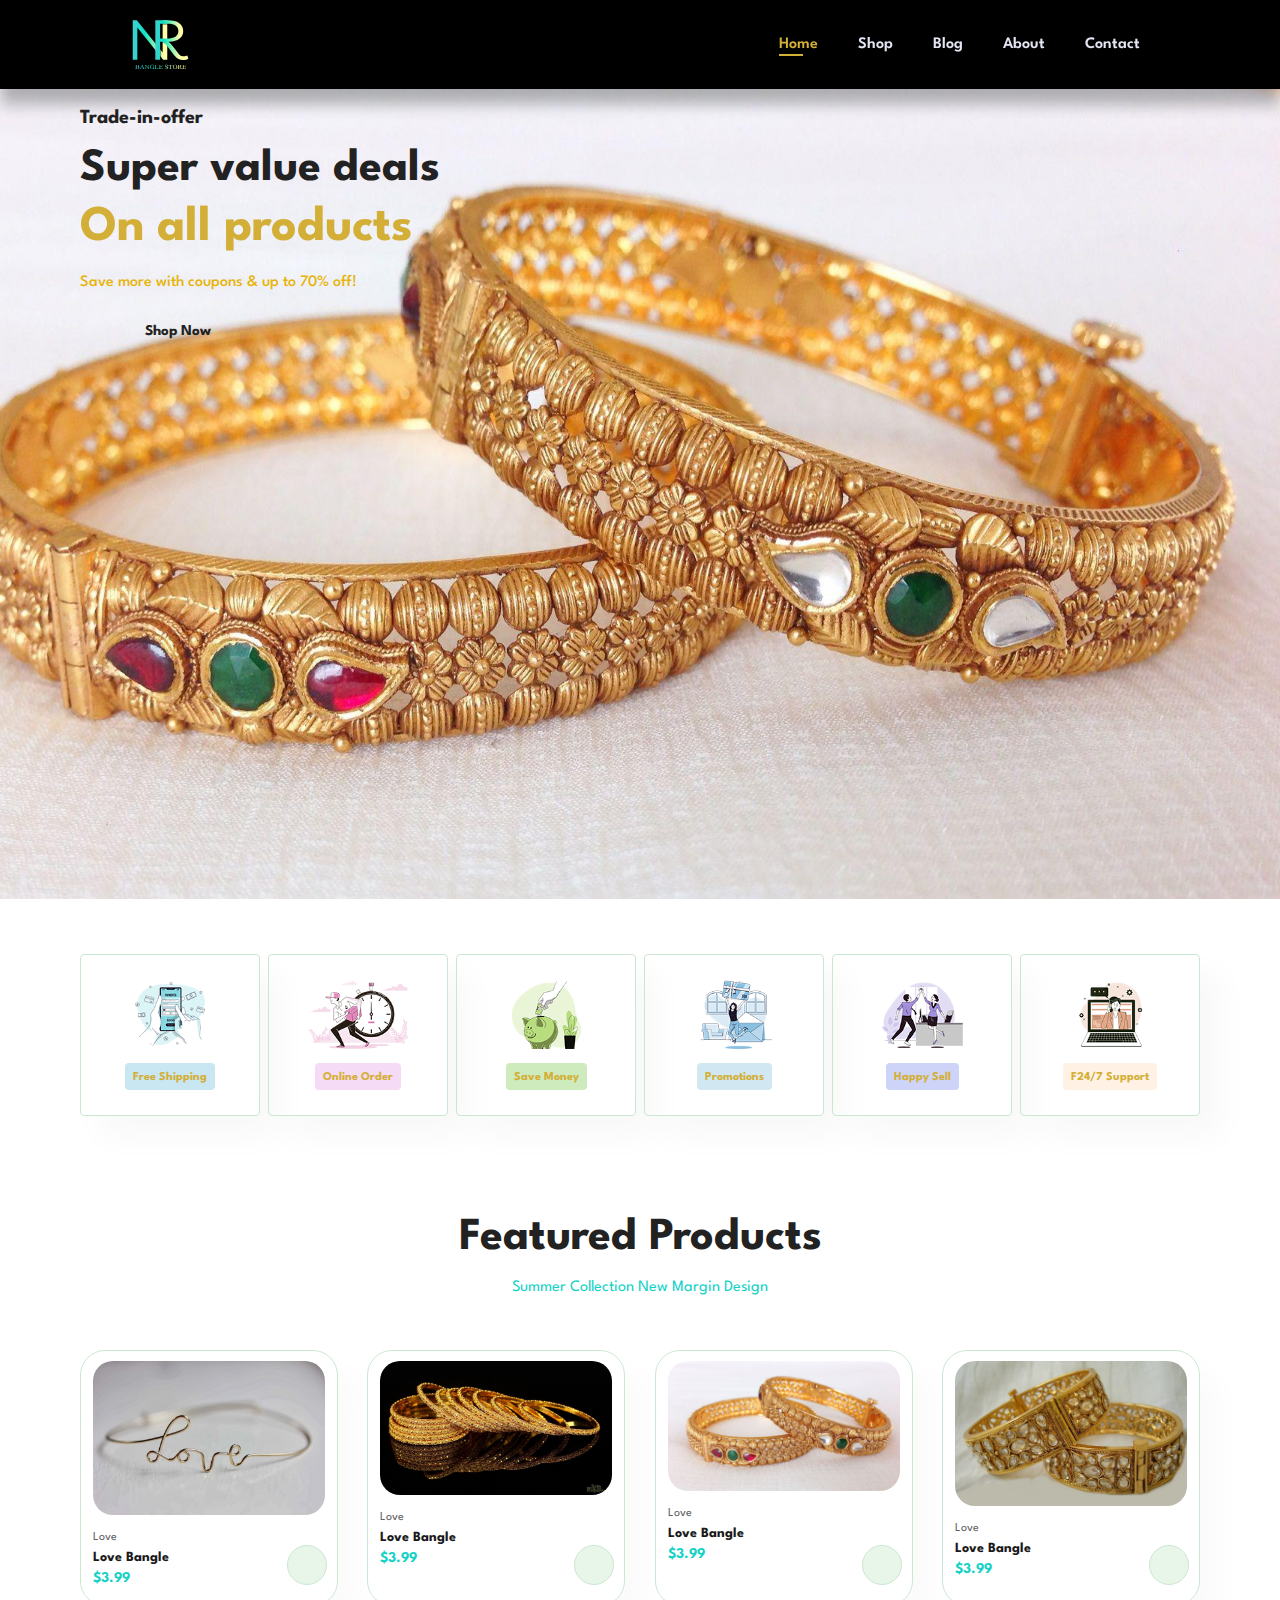
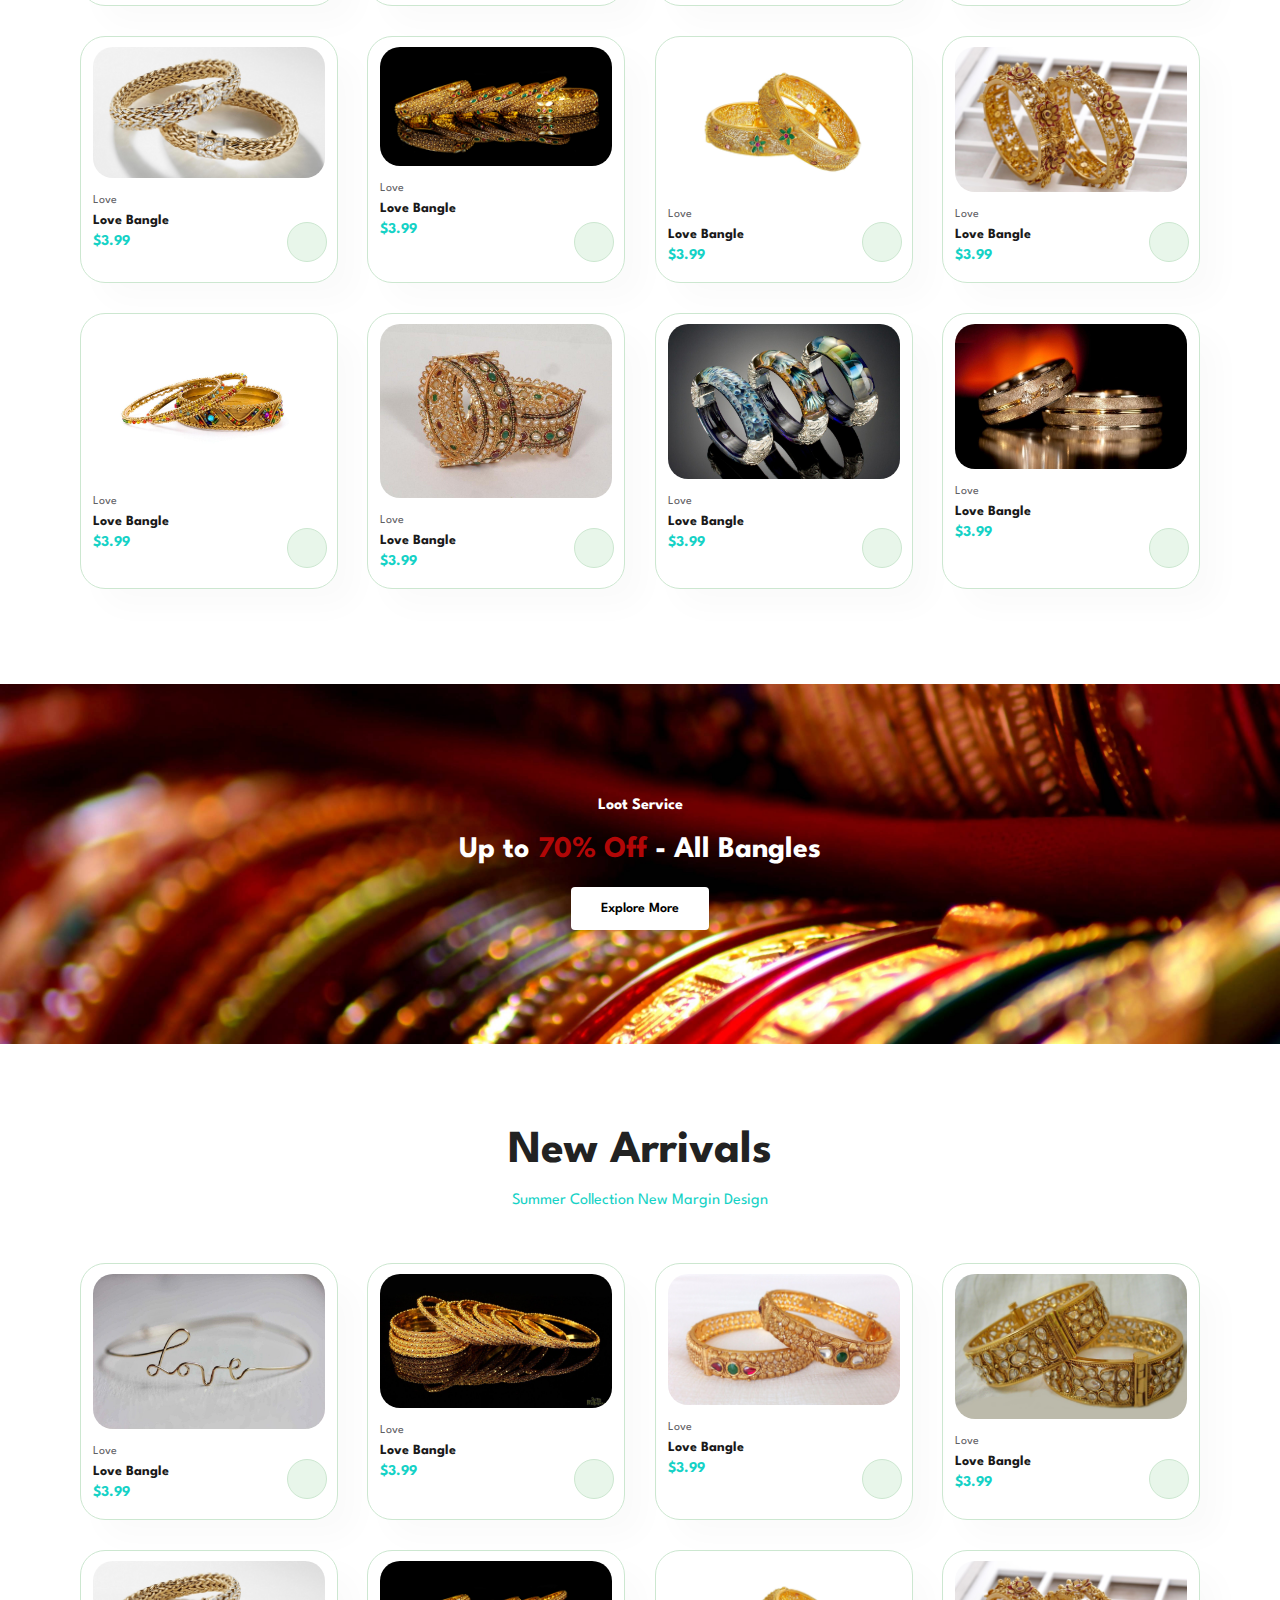
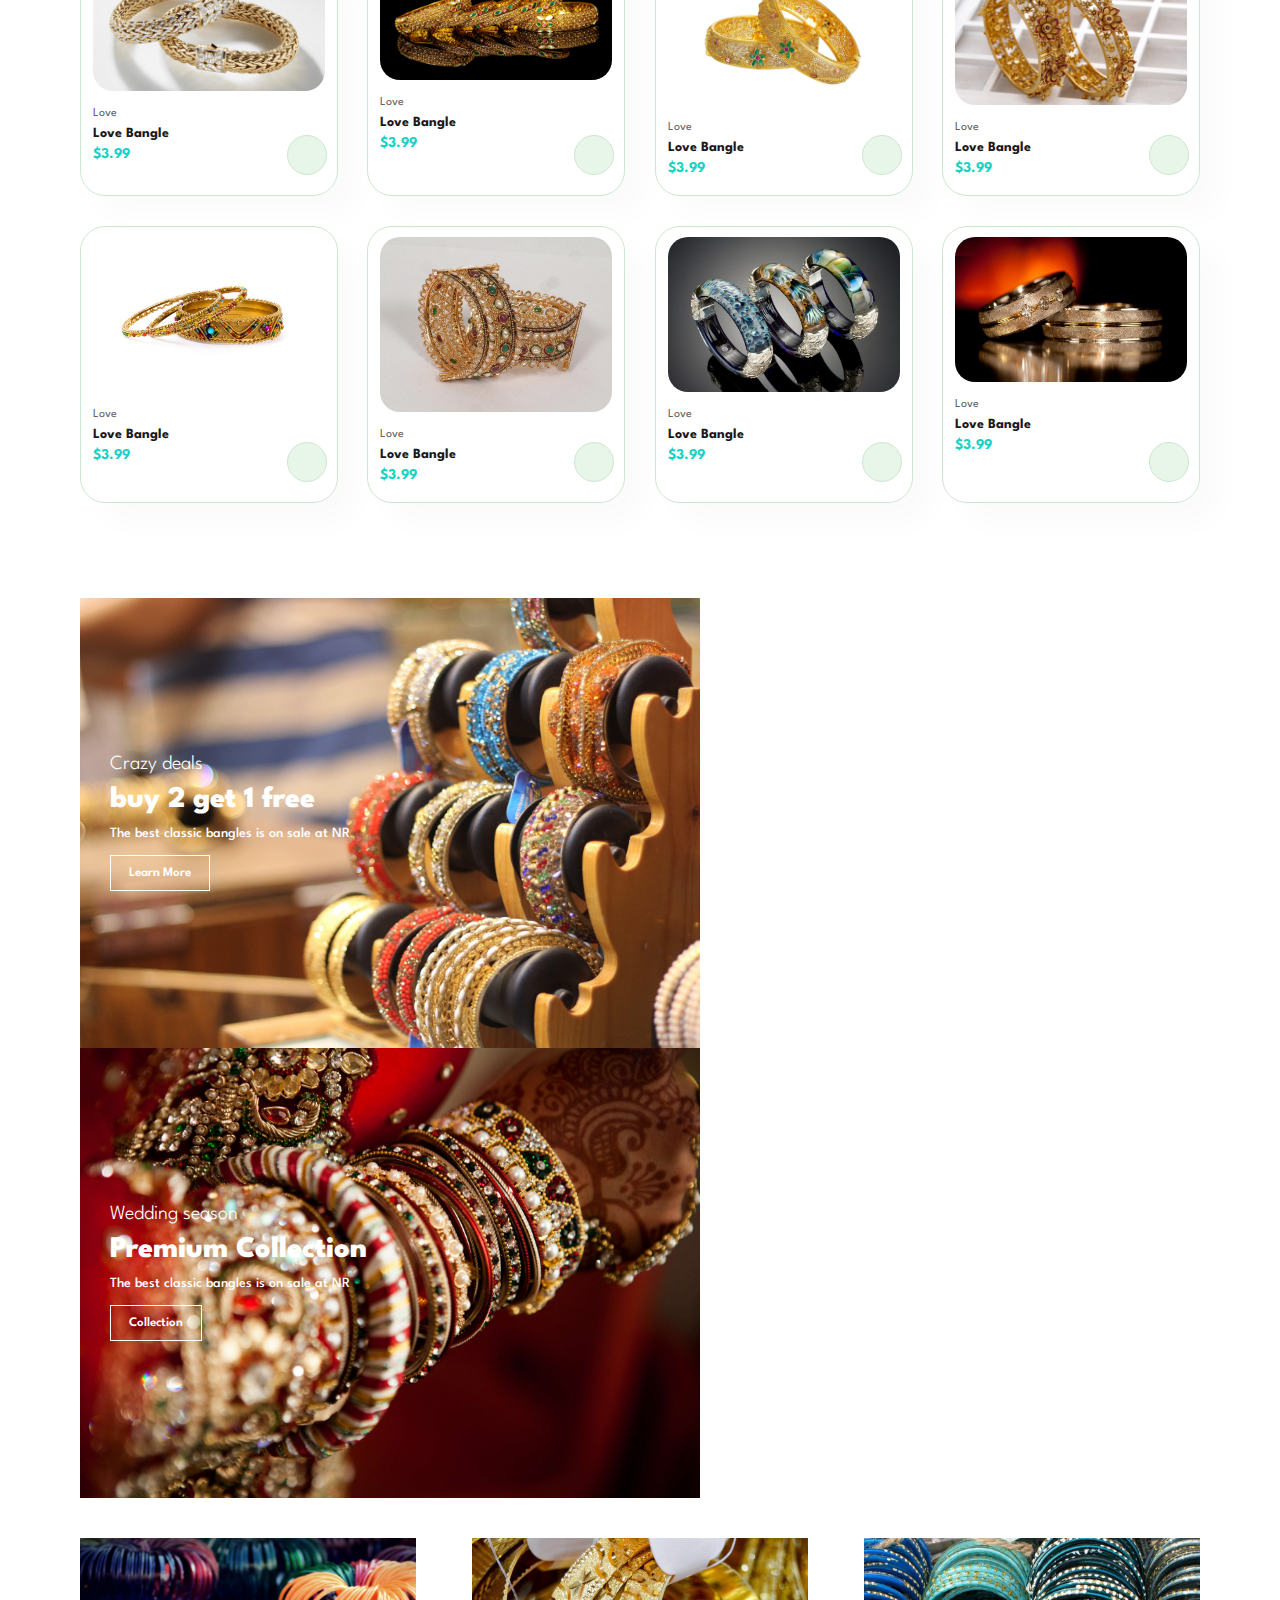
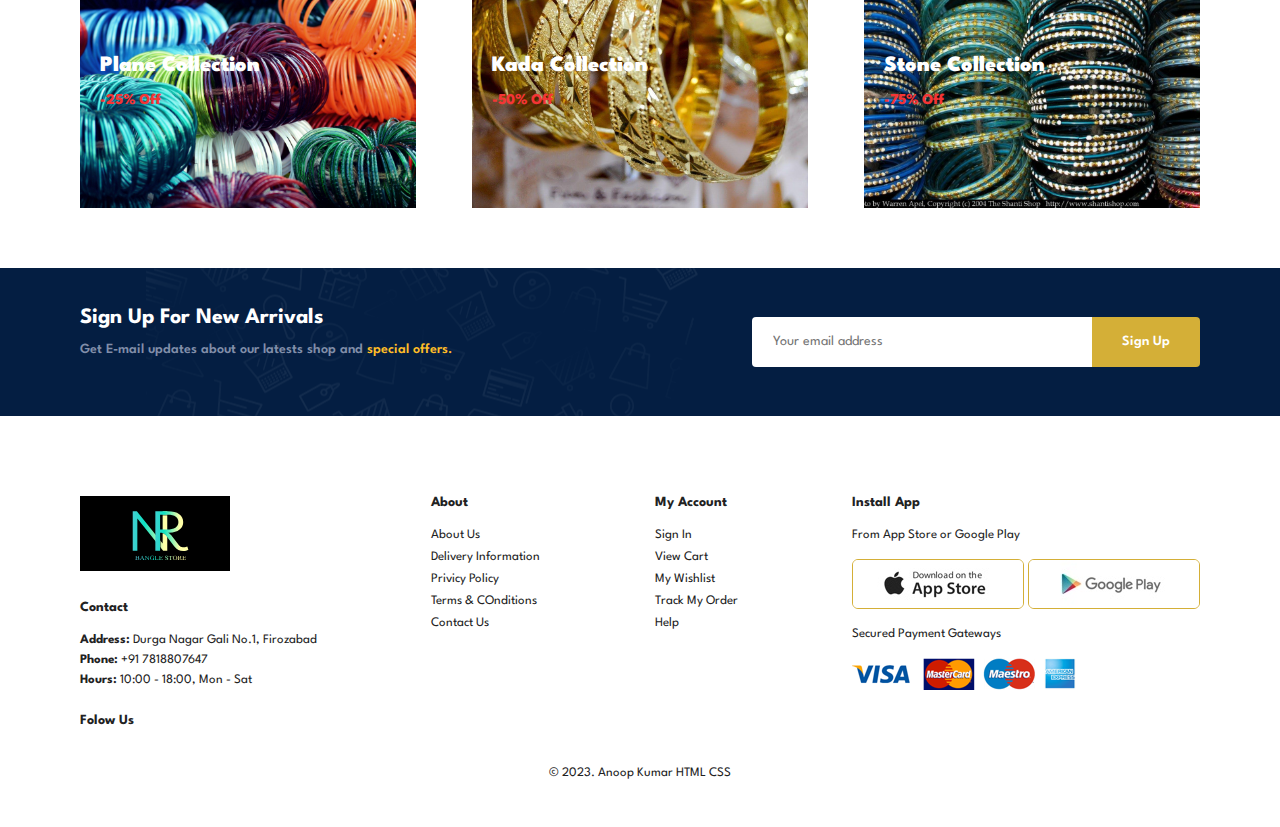
==== index.html @ 05721cc9 "deploy" ====
<!DOCTYPE html>
<html lang="en">

<head>
    <meta charset="UTF-8">
    <meta name="viewport" content="width=device-width, initial-scale=1.0">
    <link rel="stylesheet" href="https://cdnjs.cloudflare.com/ajax/libs/font-awesome/6.5.1/css/all.min.css"
        integrity="sha512-DTOQO9RWCH3ppGqcWaEA1BIZOC6xxalwEsw9c2QQeAIftl+Vegovlnee1c9QX4TctnWMn13TZye+giMm8e2LwA=="
        crossorigin="anonymous" referrerpolicy="no-referrer" />
    <link rel="stylesheet" href="style.css">
    <title>HOME</title>
</head>

<body>
    <!-- navbar -->
    <section id="header">
        <a href="#">
            <img src="logo/logo.svg " class="logo" alt="">
        </a>
        <div>
            <ul id="navbar">
                <li><a class="active" href="index.html">Home</a></li>
                <li><a href="Shop.html">Shop</a></li>
                <li><a href="Blog.html">Blog</a></li>
                <li><a href="About.html">About</a></li>
                <li><a href="Contact.html">Contact</a></li>
                <li id="lg-bag"><a href="Cart.html"><i class="fa-solid fa-bag-shopping"></i></a></li>
                <a href="#" id="close"> <i class="fa-solid fa-xmark"></i></a>
                </ul>
        </div>
        <div id="mobile">
            <a href="Cart.html"><i class="fa-solid fa-bag-shopping"></i></a>
            <i id="bar" class="fas fa-outdent"> </i>
        </div>
    </section>

    <!-- first section -->
    <section id="hero">
        <h4>Trade-in-offer</h4>
        <h2>Super value deals</h2>
        <h1>On all products</h1>
        <p>Save more with coupons & up to 70% off!</p>
        <button>Shop Now</button>
    </section>

    <!-- feature section -->
    <section id="feature" class="section-p1">
        <div class="fe-box">
            <img src="assest/features/f1.png" alt="">
            <h6>Free Shipping</h6>
        </div>
        <div class="fe-box">
            <img src="assest/features/f2.png" alt="">
            <h6>Online Order</h6>
        </div>
        <div class="fe-box">
            <img src="assest/features/f3.png" alt="">
            <h6>Save Money</h6>
        </div>
        <div class="fe-box">
            <img src="assest/features/f4.png" alt="">
            <h6>Promotions</h6>
        </div>
        <div class="fe-box">
            <img src="assest/features/f5.png" alt="">
            <h6>Happy Sell</h6>
        </div>
        <div class="fe-box">
            <img src="assest/features/f6.png" alt="">
            <h6>F24/7 Support</h6>
        </div>
    </section>

    <!-- Product section -->
    <section id="product" class="section-p1">
        <h2>Featured Products</h2>
        <p>Summer Collection New Margin Design</p>
        <div class="cont">
            <div class="pro">
                <img src="assest/1.jpg" alt="">
                <div class="des">
                    <span>Love</span>
                    <h5>Love Bangle</h5>
                    <div class="star">
                        <i class="fas fa-star"></i>
                        <i class="fas fa-star"></i>
                        <i class="fas fa-star"></i>
                        <i class="fas fa-star"></i>
                    </div>
                    <h4>$3.99</h4>
                </div>
                <a href="#" class="cart"><i class="fa-solid fa-cart-shopping"></i></a>
            </div>
            <div class="pro">
                <img src="assest/9.jpg" alt="">
                <div class="des">
                    <span>Love</span>
                    <h5>Love Bangle</h5>
                    <div class="star">
                        <i class="fas fa-star"></i>
                        <i class="fas fa-star"></i>
                        <i class="fas fa-star"></i>
                        <i class="fas fa-star"></i>
                    </div>
                    <h4>$3.99</h4>
                </div>
                <a href="#" class="cart"><i class="fa-solid fa-cart-shopping "></i></a>
            </div>
            <div class="pro">
                <img src="assest/3.jpg" alt="">
                <div class="des">
                    <span>Love</span>
                    <h5>Love Bangle</h5>
                    <div class="star">
                        <i class="fas fa-star"></i>
                        <i class="fas fa-star"></i>
                        <i class="fas fa-star"></i>
                        <i class="fas fa-star"></i>
                    </div>
                    <h4>$3.99</h4>
                </div>
                <a href="#" class="cart"><i class="fa-solid fa-cart-shopping "></i></a>
            </div>
            <div class="pro">
                <img src="assest/4.jpg" alt="">
                <div class="des">
                    <span>Love</span>
                    <h5>Love Bangle</h5>
                    <div class="star">
                        <i class="fas fa-star"></i>
                        <i class="fas fa-star"></i>
                        <i class="fas fa-star"></i>
                        <i class="fas fa-star"></i>
                    </div>
                    <h4>$3.99</h4>
                </div>
                <a href="#" class="cart"><i class="fa-solid fa-cart-shopping "></i></a>
            </div>
            <div class="pro">
                <img src="assest/5.jpg" alt="">
                <div class="des">
                    <span>Love</span>
                    <h5>Love Bangle</h5>
                    <div class="star">
                        <i class="fas fa-star"></i>
                        <i class="fas fa-star"></i>
                        <i class="fas fa-star"></i>
                        <i class="fas fa-star"></i>
                    </div>
                    <h4>$3.99</h4>
                </div>
                <a href="#" class="cart"><i class="fa-solid fa-cart-shopping "></i></a>
            </div>
            <div class="pro">
                <img src="assest/10.jpg" alt="">
                <div class="des">
                    <span>Love</span>
                    <h5>Love Bangle</h5>
                    <div class="star">
                        <i class="fas fa-star"></i>
                        <i class="fas fa-star"></i>
                        <i class="fas fa-star"></i>
                        <i class="fas fa-star"></i>
                    </div>
                    <h4>$3.99</h4>
                </div>
                <a href="#" class="cart"><i class="fa-solid fa-cart-shopping "></i></a>
            </div>
            <div class="pro">
                <img src="assest/7.jpg" alt="">
                <div class="des">
                    <span>Love</span>
                    <h5>Love Bangle</h5>
                    <div class="star">
                        <i class="fas fa-star"></i>
                        <i class="fas fa-star"></i>
                        <i class="fas fa-star"></i>
                        <i class="fas fa-star"></i>
                    </div>
                    <h4>$3.99</h4>
                </div>
                <a href="#" class="cart"><i class="fa-solid fa-cart-shopping "></i></a>
            </div>
            <div class="pro">
                <img src="assest/8.jpg" alt="">
                <div class="des">
                    <span>Love</span>
                    <h5>Love Bangle</h5>
                    <div class="star">
                        <i class="fas fa-star"></i>
                        <i class="fas fa-star"></i>
                        <i class="fas fa-star"></i>
                        <i class="fas fa-star"></i>
                    </div>
                    <h4>$3.99</h4>
                </div>
                <a href="#" class="cart"><i class="fa-solid fa-cart-shopping "></i></a>
            </div>
            <div class="pro">
                <img src="assest/11.jpg" alt="">
                <div class="des">
                    <span>Love</span>
                    <h5>Love Bangle</h5>
                    <div class="star">
                        <i class="fas fa-star"></i>
                        <i class="fas fa-star"></i>
                        <i class="fas fa-star"></i>
                        <i class="fas fa-star"></i>
                    </div>
                    <h4>$3.99</h4>
                </div>
                <a href="#" class="cart"><i class="fa-solid fa-cart-shopping"></i></a>
            </div>
            <div class="pro">
                <img src="assest/12.jpg" alt="">
                <div class="des">
                    <span>Love</span>
                    <h5>Love Bangle</h5>
                    <div class="star">
                        <i class="fas fa-star"></i>
                        <i class="fas fa-star"></i>
                        <i class="fas fa-star"></i>
                        <i class="fas fa-star"></i>
                    </div>
                    <h4>$3.99</h4>
                </div>
                <a href="#" class="cart"><i class="fa-solid fa-cart-shopping"></i></a>
            </div>
            <div class="pro">
                <img src="assest/14.jpg" alt="">
                <div class="des">
                    <span>Love</span>
                    <h5>Love Bangle</h5>
                    <div class="star">
                        <i class="fas fa-star"></i>
                        <i class="fas fa-star"></i>
                        <i class="fas fa-star"></i>
                        <i class="fas fa-star"></i>
                    </div>
                    <h4>$3.99</h4>
                </div>
                <a href="#" class="cart"><i class="fa-solid fa-cart-shopping"></i></a>
            </div>
            <div class="pro">
                <img src="assest/15.jpg" alt="">
                <div class="des">
                    <span>Love</span>
                    <h5>Love Bangle</h5>
                    <div class="star">
                        <i class="fas fa-star"></i>
                        <i class="fas fa-star"></i>
                        <i class="fas fa-star"></i>
                        <i class="fas fa-star"></i>
                    </div>
                    <h4>$3.99</h4>
                </div>
                <a href="#" class="cart"><i class="fa-solid fa-cart-shopping"></i></a>
            </div>

        </div>
    </section>

    <!-- Banner -->
    <section id="banner" class="section-m1">
        <h4>Loot Service</h4>
        <h2>Up to <span>70% Off</span> - All Bangles </h2>
        <button class="normal">Explore More</button>
    </section>

    <!-- New Arrivals -->
    <section id="product" class="section-p1">
        <h2>New Arrivals</h2>
        <p>Summer Collection New Margin Design</p>
        <div class="cont">
            <div class="pro">
                <img src="assest/1.jpg" alt="">
                <div class="des">
                    <span>Love</span>
                    <h5>Love Bangle</h5>
                    <div class="star">
                        <i class="fas fa-star"></i>
                        <i class="fas fa-star"></i>
                        <i class="fas fa-star"></i>
                        <i class="fas fa-star"></i>
                    </div>
                    <h4>$3.99</h4>
                </div>
                <a href="#" class="cart"><i class="fa-solid fa-cart-shopping"></i></a>
            </div>
            <div class="pro">
                <img src="assest/9.jpg" alt="">
                <div class="des">
                    <span>Love</span>
                    <h5>Love Bangle</h5>
                    <div class="star">
                        <i class="fas fa-star"></i>
                        <i class="fas fa-star"></i>
                        <i class="fas fa-star"></i>
                        <i class="fas fa-star"></i>
                    </div>
                    <h4>$3.99</h4>
                </div>
                <a href="#" class="cart"><i class="fa-solid fa-cart-shopping "></i></a>
            </div>
            <div class="pro">
                <img src="assest/3.jpg" alt="">
                <div class="des">
                    <span>Love</span>
                    <h5>Love Bangle</h5>
                    <div class="star">
                        <i class="fas fa-star"></i>
                        <i class="fas fa-star"></i>
                        <i class="fas fa-star"></i>
                        <i class="fas fa-star"></i>
                    </div>
                    <h4>$3.99</h4>
                </div>
                <a href="#" class="cart"><i class="fa-solid fa-cart-shopping "></i></a>
            </div>
            <div class="pro">
                <img src="assest/4.jpg" alt="">
                <div class="des">
                    <span>Love</span>
                    <h5>Love Bangle</h5>
                    <div class="star">
                        <i class="fas fa-star"></i>
                        <i class="fas fa-star"></i>
                        <i class="fas fa-star"></i>
                        <i class="fas fa-star"></i>
                    </div>
                    <h4>$3.99</h4>
                </div>
                <a href="#" class="cart"><i class="fa-solid fa-cart-shopping "></i></a>
            </div>
            <div class="pro">
                <img src="assest/5.jpg" alt="">
                <div class="des">
                    <span>Love</span>
                    <h5>Love Bangle</h5>
                    <div class="star">
                        <i class="fas fa-star"></i>
                        <i class="fas fa-star"></i>
                        <i class="fas fa-star"></i>
                        <i class="fas fa-star"></i>
                    </div>
                    <h4>$3.99</h4>
                </div>
                <a href="#" class="cart"><i class="fa-solid fa-cart-shopping "></i></a>
            </div>
            <div class="pro">
                <img src="assest/10.jpg" alt="">
                <div class="des">
                    <span>Love</span>
                    <h5>Love Bangle</h5>
                    <div class="star">
                        <i class="fas fa-star"></i>
                        <i class="fas fa-star"></i>
                        <i class="fas fa-star"></i>
                        <i class="fas fa-star"></i>
                    </div>
                    <h4>$3.99</h4>
                </div>
                <a href="#" class="cart"><i class="fa-solid fa-cart-shopping "></i></a>
            </div>
            <div class="pro">
                <img src="assest/7.jpg" alt="">
                <div class="des">
                    <span>Love</span>
                    <h5>Love Bangle</h5>
                    <div class="star">
                        <i class="fas fa-star"></i>
                        <i class="fas fa-star"></i>
                        <i class="fas fa-star"></i>
                        <i class="fas fa-star"></i>
                    </div>
                    <h4>$3.99</h4>
                </div>
                <a href="#" class="cart"><i class="fa-solid fa-cart-shopping "></i></a>
            </div>
            <div class="pro">
                <img src="assest/8.jpg" alt="">
                <div class="des">
                    <span>Love</span>
                    <h5>Love Bangle</h5>
                    <div class="star">
                        <i class="fas fa-star"></i>
                        <i class="fas fa-star"></i>
                        <i class="fas fa-star"></i>
                        <i class="fas fa-star"></i>
                    </div>
                    <h4>$3.99</h4>
                </div>
                <a href="#" class="cart"><i class="fa-solid fa-cart-shopping "></i></a>
            </div>
            <div class="pro">
                <img src="assest/11.jpg" alt="">
                <div class="des">
                    <span>Love</span>
                    <h5>Love Bangle</h5>
                    <div class="star">
                        <i class="fas fa-star"></i>
                        <i class="fas fa-star"></i>
                        <i class="fas fa-star"></i>
                        <i class="fas fa-star"></i>
                    </div>
                    <h4>$3.99</h4>
                </div>
                <a href="#" class="cart"><i class="fa-solid fa-cart-shopping"></i></a>
            </div>
            <div class="pro">
                <img src="assest/12.jpg" alt="">
                <div class="des">
                    <span>Love</span>
                    <h5>Love Bangle</h5>
                    <div class="star">
                        <i class="fas fa-star"></i>
                        <i class="fas fa-star"></i>
                        <i class="fas fa-star"></i>
                        <i class="fas fa-star"></i>
                    </div>
                    <h4>$3.99</h4>
                </div>
                <a href="#" class="cart"><i class="fa-solid fa-cart-shopping"></i></a>
            </div>
            <div class="pro">
                <img src="assest/14.jpg" alt="">
                <div class="des">
                    <span>Love</span>
                    <h5>Love Bangle</h5>
                    <div class="star">
                        <i class="fas fa-star"></i>
                        <i class="fas fa-star"></i>
                        <i class="fas fa-star"></i>
                        <i class="fas fa-star"></i>
                    </div>
                    <h4>$3.99</h4>
                </div>
                <a href="#" class="cart"><i class="fa-solid fa-cart-shopping"></i></a>
            </div>
            <div class="pro">
                <img src="assest/15.jpg" alt="">
                <div class="des">
                    <span>Love</span>
                    <h5>Love Bangle</h5>
                    <div class="star">
                        <i class="fas fa-star"></i>
                        <i class="fas fa-star"></i>
                        <i class="fas fa-star"></i>
                        <i class="fas fa-star"></i>
                    </div>
                    <h4>$3.99</h4>
                </div>
                <a href="#" class="cart"><i class="fa-solid fa-cart-shopping"></i></a>
            </div>

        </div>
    </section>

    <!-- sale -->
    <section id="sm-banner" class="section-p1">

        <div class="banner-box">
            <h4>Crazy deals</h4>
            <h2>buy 2 get 1 free</h2>
            <span>The best classic bangles is on sale at NR</span>
            <button class="white">Learn More</button>
        </div>
        <div class="banner-box banner-box2">
            <h4>Wedding season</h4>
            <h2>Premium Collection</h2>
            <span>The best classic bangles is on sale at NR</span>
            <button class="white">Collection</button>
        </div>
    </section>

    <!-- Collection -->
    <section id="banner3">
        <div class="banner-box ">
            <h2>Plane Collection</h2>
            <h3>-25% Off</h3>
        </div>
        <div class="banner-box banner-box3">
            <h2>Kada Collection</h2>
            <h3>-50% Off</h3>
        </div>
        <div class="banner-box banner-box2">
            <h2>Stone Collection</h2>
            <h3>-75% Off</h3>
        </div>

    </section>

    <!-- Sign up  -->
    <section id="news" class="section-p1 section-m1">
        <div class="newstext">
            <h4>Sign Up For New Arrivals</h4>
            <p>Get E-mail updates about our latests shop and <span>special offers.</span></p>
        </div>
        <div class="form">
            <input type="text" placeholder="Your email address">
            <button class="normal">Sign Up</button>
        </div>
    </section>

    <!-- footer -->
    <footer class="section-p1">
        <div class="col">
            <img src="logo/logo.svg" alt="" class="logo">
            <h4>Contact</h4>
            <p><strong>Address: </strong>Durga Nagar Gali No.1, Firozabad</p>
            <p><strong>Phone: </strong> +91 7818807647</p>
            <p><Strong>Hours:</Strong> 10:00 - 18:00, Mon - Sat</p>
            <div class="follow">
                <h4>Folow Us</h4>
                <div class="icon">
                    <i class="fab fa-facebook-f"></i>
                    <i class="fab fa-x"></i>
                    <i class="fab fa-instagram"></i>
                    <i class="fab fa-pinterest-p"></i>
                </div>
                <div class=""></div>
            </div>

        </div>
        <div class="col">
            <h4>About</h4>
            <a href="#">About Us</a>
            <a href="#">Delivery Information</a>
            <a href="#">Privicy Policy</a>
            <a href="#">Terms & COnditions</a>
            <a href="#">Contact Us</a>
        </div>
        <div class="col">
            <h4>My Account</h4>
            <a href="#">Sign In</a>
            <a href="#">View Cart</a>
            <a href="#">My Wishlist</a>
            <a href="#">Track My Order</a>
            <a href="#">Help</a>
        </div>
        <div class="col install">
            <h4>Install App</h4>
            <p>From App Store or Google Play</p>
            <div class="row">
                <img src="assest/app.jpg" alt="">
                <img src="assest/play.jpg" alt="">
            </div>
            <p>Secured Payment Gateways</p>
            <img src="assest/pay.png" alt="">
        </div>

        <div class="copyright">
            <p>© 2023. Anoop Kumar HTML CSS </p>
        </div>
    </footer>
    <script src="script.js"></script>
</body>

</html>
---- style.css ----
@import url("https://fonts.googleapis.com/css2?family=Spartan:wght@100;200;300;400;500;600;700;800;900&display=swap");

*{
    margin: 0;
    padding: 0;
    box-sizing: border-box;
    font-family: 'Spartan','montserrat','sans-serif';
}
h1{
    font-size: 50px;
    line-height: 64px;
    color: #222;
}
h2{
    font-size: 46px;
    line-height: 54px;
    color: #222;
}
h4{
    font-size: 20px;
    color: #222;
} 
h6{
    font-size: 12px;
    font-weight: 700;
}
p{
    font-size: 16px;
    color: #15d2c6;
    margin: 15px 0 20px 0;
}
.logo{
    width: 150px;
    height: 75px;
}
.section-p1{
    padding: 40px 80px;
}
.section-m1{
    margin: 40px 0;
}
button.normal{
    font-size: 14px;
    font-weight: 600;
    padding: 15px 30px;
    color: #000;
    background-color: #fff;
    border-radius: 4px;
    cursor: pointer;
    border: none;
    outline: none;
    transition: 0.2s;
}
button.white{
    font-size: 13px;
    font-weight: 600;
    padding: 11px 18px;
    color: #fff;
    background-color: transparent;
    cursor: pointer;
    border: 1px solid #fff;
    outline: none;
    transition: 0.2s;
}
body{
    width: 100%;
}

#header{
    display: flex;
    align-items: center;
    justify-content: space-between;
    padding: 5px 80px;
    /* background: #000000; */
    background: #000000;
    box-shadow: 0 15px 15px rgba(0, 0, 0, 0.3);
    z-index: 999;
    position: sticky;
    top: 0;
    left: 0;

}
#navbar{
    display: flex;
    align-items: center;
    justify-content: center;

}
#navbar li{
    list-style: none;
    padding: 0 20px;
    position: relative;
}
#navbar li a{
    text-decoration: none;
    font-size: 16px;
    font-weight: 600;
    color: #E3E6F3;
    transition: 0.3 ease;
}

#navbar li a:hover,
#navbar li a.active {
    color: #d4af37;
}
#navbar li a.active::after,
#navbar li a:hover::after{
    content: "";
    width: 30%;
    height: 2px;
    background: #d4af37;
    position: absolute;
    bottom: -4px;
    left: 20px
}
#mobile{
    display: none;
    align-items: center;
}
#close{
    display: none;
}
#hero{
    background-image: url("assest/3.jpg");
    height: 90vh;
    width: 100%;
    background-size: cover;
    background-position: top 25% right 0;
    padding: 20px 80px;
    display: flex;
    flex-direction: column;
    align-items: flex-start;
    justify-content: flex-start;
}
#hero h4{
    padding-bottom: 15px;
}
#hero h1{
    color: #d4af37;
}
#hero p{
    font-weight: 500;
    color: #e7b40b;
}
#hero button{
    background-color: transparent;
    color: #222;
    font-weight: 700;
    border: 0;
    padding: 14px 80px 14px 65px;
    font-size: 15px;
}
#feature{
    display: flex;
    align-items: center;
    justify-content: space-between;
    flex-wrap: wrap;
}
#feature .fe-box{
    width: 180px;
    text-align: center;
    padding: 25px 15px;
    box-shadow: 20px 20px 34px rgba(0, 0, 0, 0.03);
    border: 1px solid #cce7d0;
    border-radius: 4px;
    margin: 15px 0;
}
#feature .fe-box:hover{
    box-shadow: 10px 10px 54px rgba(70, 62, 221, 0.1);
}
#feature .fe-box h6{
    display: inline-block;
    padding: 9px 8px 6px 8px;
    line-height: 1;
    border-radius: 4px;
    color: #d4af37;
    background-color: #c9e6f3;
}
#feature .fe-box img{
    width: 100px;
    margin-bottom: 10px;
}#feature .fe-box:nth-child(2) h6{
    background-color: #f6dbf6;
    
}
#feature .fe-box:nth-child(3) h6{
    background-color: #cdebbc;
    
}
#feature .fe-box:nth-child(4) h6{
    background-color: #d1e8f2;
    
}
#feature .fe-box:nth-child(5) h6{
    background-color: #cdd4f8;
}
#feature .fe-box:nth-child(6) h6{
    background-color: #fff2e5;
}
#product{
    text-align: center;
}
#product .cont{
    display: flex;
    justify-content: space-between;
    padding-top: 20px;
    flex-wrap: wrap;
}
#product .pro{
    width: 23%;
    min-width: 250px;
    padding: 10px 12px;
    border: 1px solid #cce7d0;
    border-radius: 25px;
    cursor: pointer;
    box-shadow: 20px 20px 30px rgba(0, 0, 0, 0.02);
    margin: 15px 0;
    transition: 0.2s ease;
    position: relative;
}
#product .pro:hover{
    box-shadow: 20px 20px 30px rgba(0, 0, 0, 0.06);   
}
#product .pro img{
    width: 100%;
    border-radius: 20px;
}
#product .pro .des{
    text-align: start;
    padding: 10px 0;
}
#product .pro .des span{
    color: #606063;
    font-size: 12px;
}
#product .pro .des h5{
    padding-top: 7px;
    color: #1a1a1a;
    font-size: 14px;
}
#product .pro .des i{
    font-size: 12px;
    color: rgba(243, 181, 25);
}
#product .pro .des h4{
    padding-top: 7px;
    font-size: 15px;
    font-weight: 700;
    color: #15d2c6;
}
#product .pro .cart{
    width: 40px;
    height: 40px;
    line-height: 40px;
    border-radius: 50px;
    background-color: #e8f6ea;
    font-weight: 500;
    color: #15d2c6;
    border: 1px solid #cce7d0;
    position: absolute;
    bottom: 20px;
    right: 10px;
}
#banner{
    display: flex;
    flex-direction: column;
    justify-content: center;
    align-items: center;
    text-align: center;
    background-image: url(assest/banner.jpg);
    width: 100%;
    height: 40vh;
    background-size: cover;
    background-position: center;
}
#banner h4{
    color: #fff;
    font-size: 16px;
}
#banner h2{
    color: #fff;
    font-size: 30px;
    padding: 10px  0;
}
#banner h2 span{
    color: #b10707;;
}
#banner button:hover{
    background: #d4af37;
    color:#fff;
}
#sm-banner{
    display: flex;
    justify-content: space-between;
    flex-wrap: wrap;
}

#sm-banner .banner-box{
    display: flex;
    flex-direction: column;
    justify-content: center;
    align-items: flex-start;
    background-image: url(assest/2.jpg);
    min-width: 620px;
    height: 50vh;
    background-size: cover;
    background-position: center;
    padding: 30px;
}
#sm-banner .banner-box2{
    background-image: url(assest/b2.jpg);
}
#sm-banner  h4{
    color: #fff;
    font-size: 20px;
    font-weight: 300;
}
#sm-banner h2{
    color: #fff;
    font-size: 30px;
    font-weight: 800;
}
#sm-banner  span{
    color: #fff;
    font-size: 14px;
    font-weight: 500;
    padding-bottom: 15px;
}
#sm-banner .banner-box:hover button{
    background-color: #d4af37;
    border: 1px solid #d4af37;
}
#banner3{
    display: flex;
    justify-content: space-between;
    flex-wrap: wrap;
    padding: 0 80px;
}
#banner3 .banner-box{
    display: flex;
    flex-direction: column;
    justify-content: center;
    align-items: flex-start;
    background-image: url(assest/simple.jpg);
    min-width: 30%;
    height: 30vh;
    background-size: cover;
    background-position: center;
    padding: 20px;
    margin-bottom: 20px;
}
#banner3 .banner-box2{
    background-image: url(assest/jarkin.jpg);
}
#banner3 .banner-box3{
    background-image: url(assest/kada.jpg);
}
#banner3 h2{
    color: #fff;
    font-weight: 900;
    font-size: 22px;
}
#banner3 h3{
    color: #f43535;
    font-weight: 800;
    font-size: 15px;
}
#news{
    display: flex;
    justify-content: space-between;
    flex-wrap: wrap;
    align-items: center;
    background-image: url(assest/b14.png);
    background-repeat: no-repeat;
    background-position: 20% 30%;
    background-color: #041e42;
}
#news h4{
    font-size: 22px;
    font-weight: 700;
    color: #fff;
}
#news .form{
    display: flex;
    width: 40%;

}
#news p{
    font-size: 14px;
    font-weight: 600;
    color: #818ea9;
}
#news p span{
    color: #ffbd27;
}
#news input{
    height: 3.125rem;
    padding: 0 1.25rem;
    font-size: 14px;
    width: 100%;
    border: 1px solid transparent;
    border-radius: 4px;
    outline: none;
    border-top-right-radius: 0;
    border-bottom-right-radius: 0;

}
#news button{
    background-color: #d4af37;
    color: #fff;
    white-space: nowrap;
    border-top-left-radius: 0;
    border-bottom-left-radius: 0;
}
footer{
    display: flex;
    flex-wrap: wrap;
    justify-content: space-between;
}
footer .col{
    display: flex;
    flex-direction: column;
    align-items: flex-start;
    margin-bottom: 20px;
    
}
footer .logo{
    margin-bottom: 30px;
}
footer h4{
    font-size: 14px;
    padding-bottom: 20px;
}
footer p{
    font-size: 13px;
    color: #222;
    margin: 0 0 8px 0;
}
footer a{
    font-size:  13px;
    text-decoration: none;
    color: #222;
    margin-bottom: 10px;
}
footer .follow{
    margin-top: 20px;
}
footer .icon{
    color: #465b52;
    padding-right: 6px;
    cursor: pointer;
}
footer .install .row img{
    border: 1px solid #d4af37;
    border-radius: 6px;
}
footer .install img{
    margin: 10px 0 15px 0;
}
footer .follow i:hover,
footer a:hover{
    color: #d4af37;
}
footer .copyright{
    width: 100%;
    text-align: center;
}

#page-header{
    background-image: url(assest/page/page-banner.jpg);
    width: 100%;
    height: 40vh;
    background-size: cover;
    display: flex;
    justify-content: center;
    text-align: center;
    flex-direction: column;
    background-position: center;
    padding: 14px;
}
#page-header h2,
#page-header p{
    color: #fff;
}
#pageination{
    text-align: center;
}

#pageination a{
    text-decoration: none;
    background-color: #d4af37;
    padding: 15px 20px;
    border-radius: 4px;
    color: #fff;
    font-weight: 600;
}
#pageination a i{
    font-size: 16px;
    font-weight: 600;
}
#prodetails{
    display: flex;
    margin-right: 20px;

}
#prodetails .single-pro-image{
    width: 40%;
    margin-right: 50px;
}

.small-img-group{
    display: flex;
    justify-content: space-between;
}
.small-img-col{
    flex-basis: 24%;
    cursor: pointer;
}

#prodetails .single-pro-detail{
    width: 50%;
    padding-top: 30px;

}
#prodetails .single-pro-detail h4{
    padding: 40px 0 20px 0;
}
#prodetails .single-pro-detail h2{
    font-size: 26px;
}
#prodetails .single-pro-detail select{
    display: flex;
    padding: 5px 10px;
    margin-bottom: 10px;
}
#prodetails .single-pro-detail input{
    width: 50px;
    height: 47px;
    padding-left: 10px;
    font-size: 16px;
    margin-right: 10px;
}
#prodetails .single-pro-detail button{
    background-color: #d4af37;
    color: #fff;
}
#prodetails .single-pro-detail input:focus{
    outline: none;
}
#prodetails .single-pro-detail span{
    line-height: 25px;
    color: #222;
}

@media(max-width:799px){
    .section-p1{
        padding: 40px  40px;
    }
    #navbar{
        display: flex;
        flex-direction: column;
        align-items: flex-start;
        justify-content: flex-start;
        position: fixed;
        top:0;
        right: -300px;
        height: 100vh;
        width: 300px;
        background-color: #000000;
        box-shadow: 0 40px 60px rgba(0, 0, 0, 0.1);
        padding: 80px 0 0 10px;
        transition: 0.3s;
    }
    #navbar.active{
        right:0px;
    }
    #navbar li{
        margin-bottom: 25px;
    }
    #mobile{
        display: flex;
        align-items: center;
    }
    #mobile i{
        color: #fff;
        font-size: 24px;
        padding-left: 20px;
    }
    #close{
        display: initial;
        position: absolute;
        top: 30px;
        left: 30px;
        color: #fff;
        font-size: 24px;
    }
    #lg-bag{
        display: none;
    }
    #hero {
        height:  60vh;
        padding:10px 80px;
        background-position: top 30% right 30%;
    }
    #hero h1,
    #hero p{
        color: #000000;
    }
    #feature{
        justify-content: center;
    }
    #feature .fe-box{
        margin: 15px 15px;
        
    }
    #product .cont{
        justify-content: center;
    }
    #product .pro{
        margin: 15px;
    }
    #banner{
        height: 20vh;
    }
    #sm-banner .banner-box{
        min-width: 100%;
        height:  30vh;
        padding: 20px;
        margin-bottom: 20px;
    }

    #banner3 {
        padding: 0 20px;
    }
    #banner3 .banner-box { 
        min-width: 28%;
    }
    #news .form {
        width: 70%;
    }
}
@media(max-width: 477px){
    .section-p1{
        padding: 20px;
    }
    #header{
        padding: 0 20px;
    }
    h2{
        font-size: 32px;
    }
    h1{
        font-size: 38px;
    }
    #hero{
        height: 70vh;
        padding: 20px;
        background-position: 40%;
    }#feature{
        justify-content: space-between;
    }
    #feature .fe-box {
        width: 155px;
        margin:0 0 15px 0;
    }
    #product .pro{
        width: 100%;
    }
    #banner{
        height: 40vh;
    }
    #sm-banner .banner-box {
        height: 40vh;
    }
    #banner3{
        padding: 0 20px;
    }
    #banner3 .banner-box{
        width: 100%;
    }
    #newstext{
        padding: 40px 20px;
    }
    #news .form{
        width: 100%;
    }
    footer .copyright {
        text-align: start;
    }

}
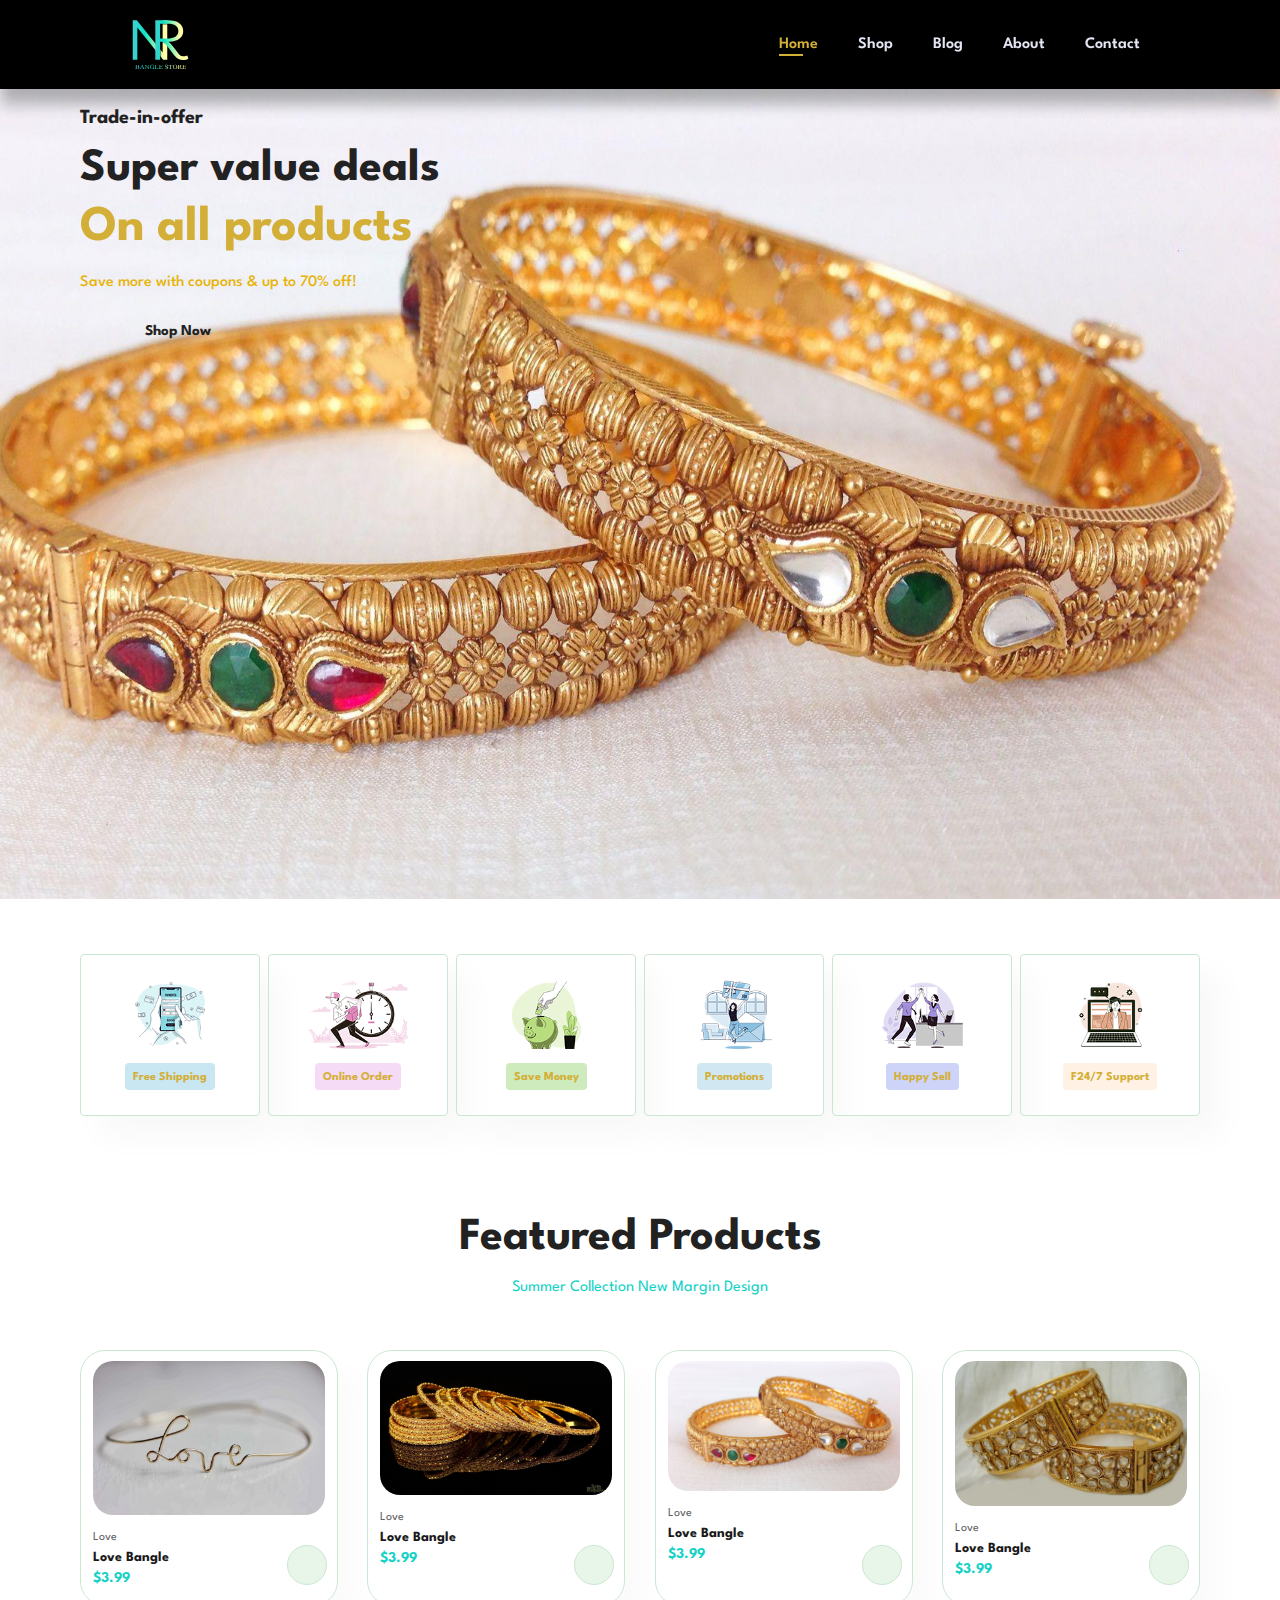
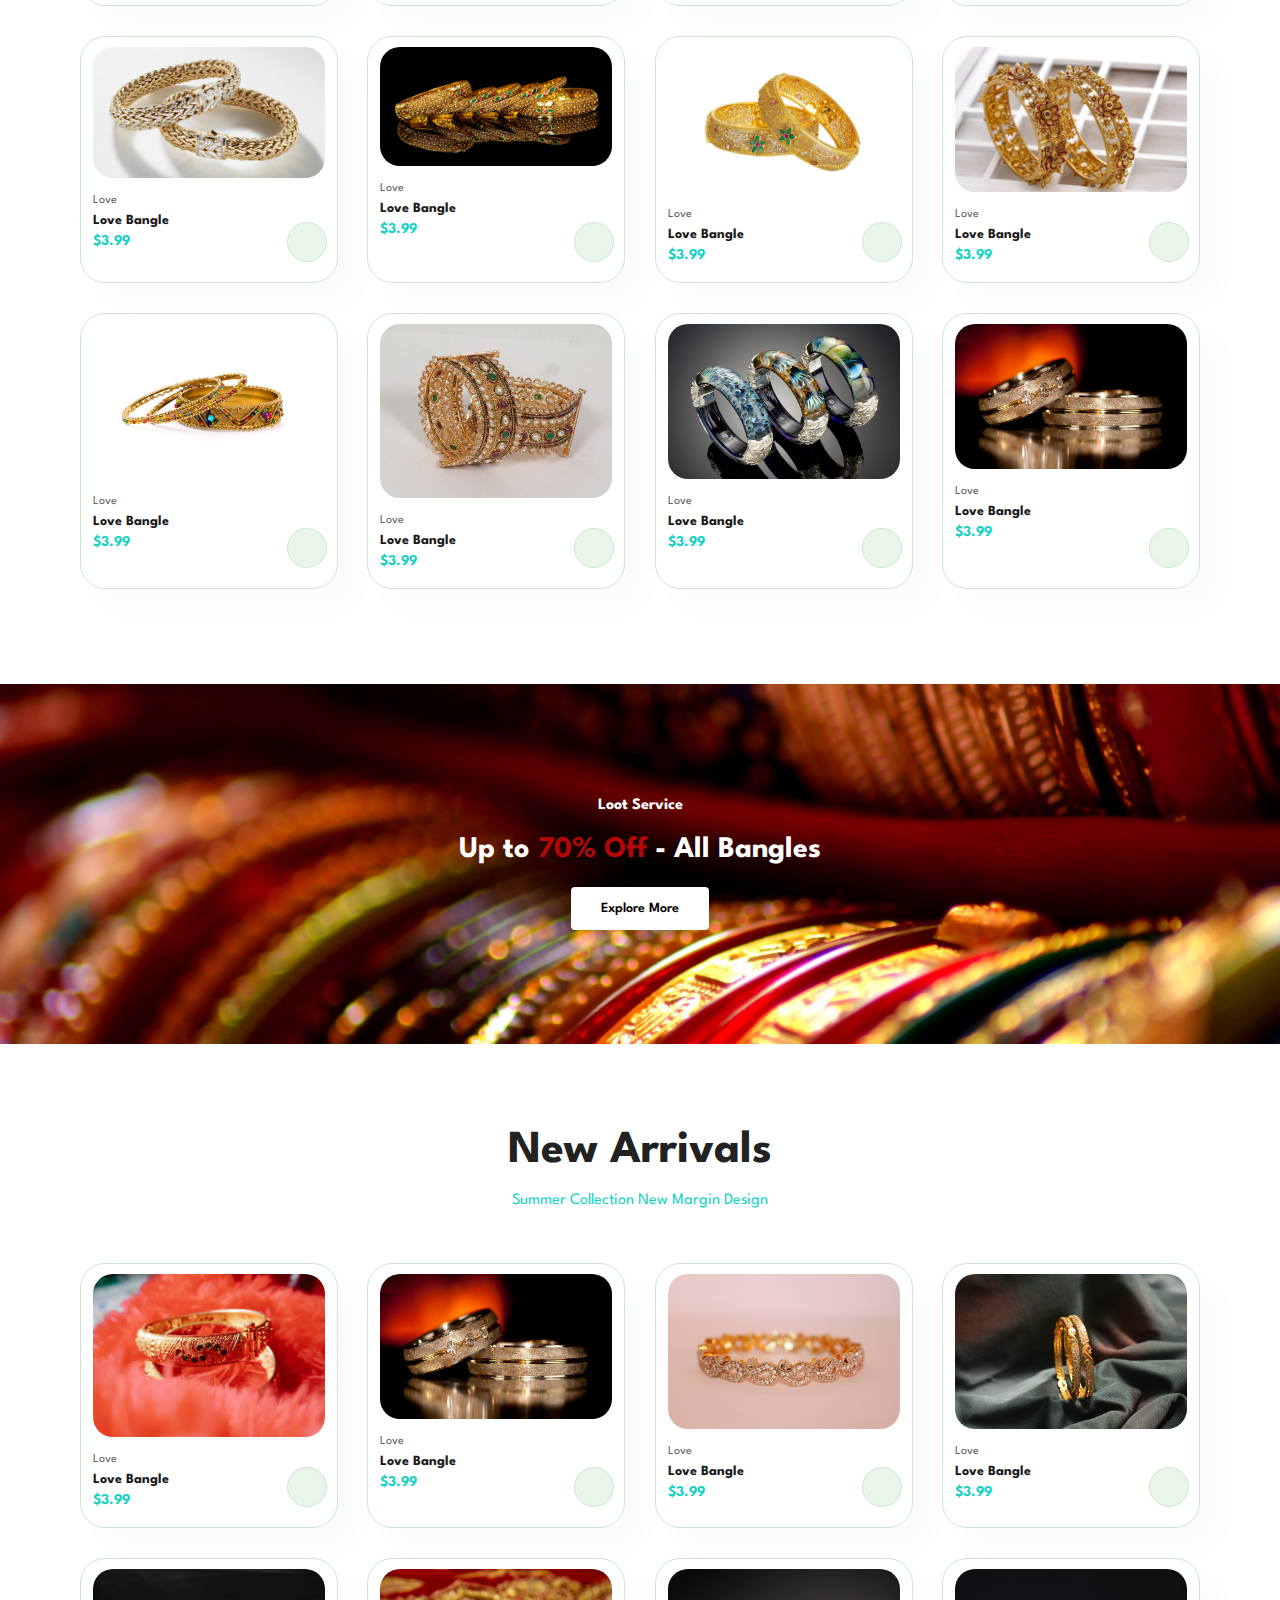
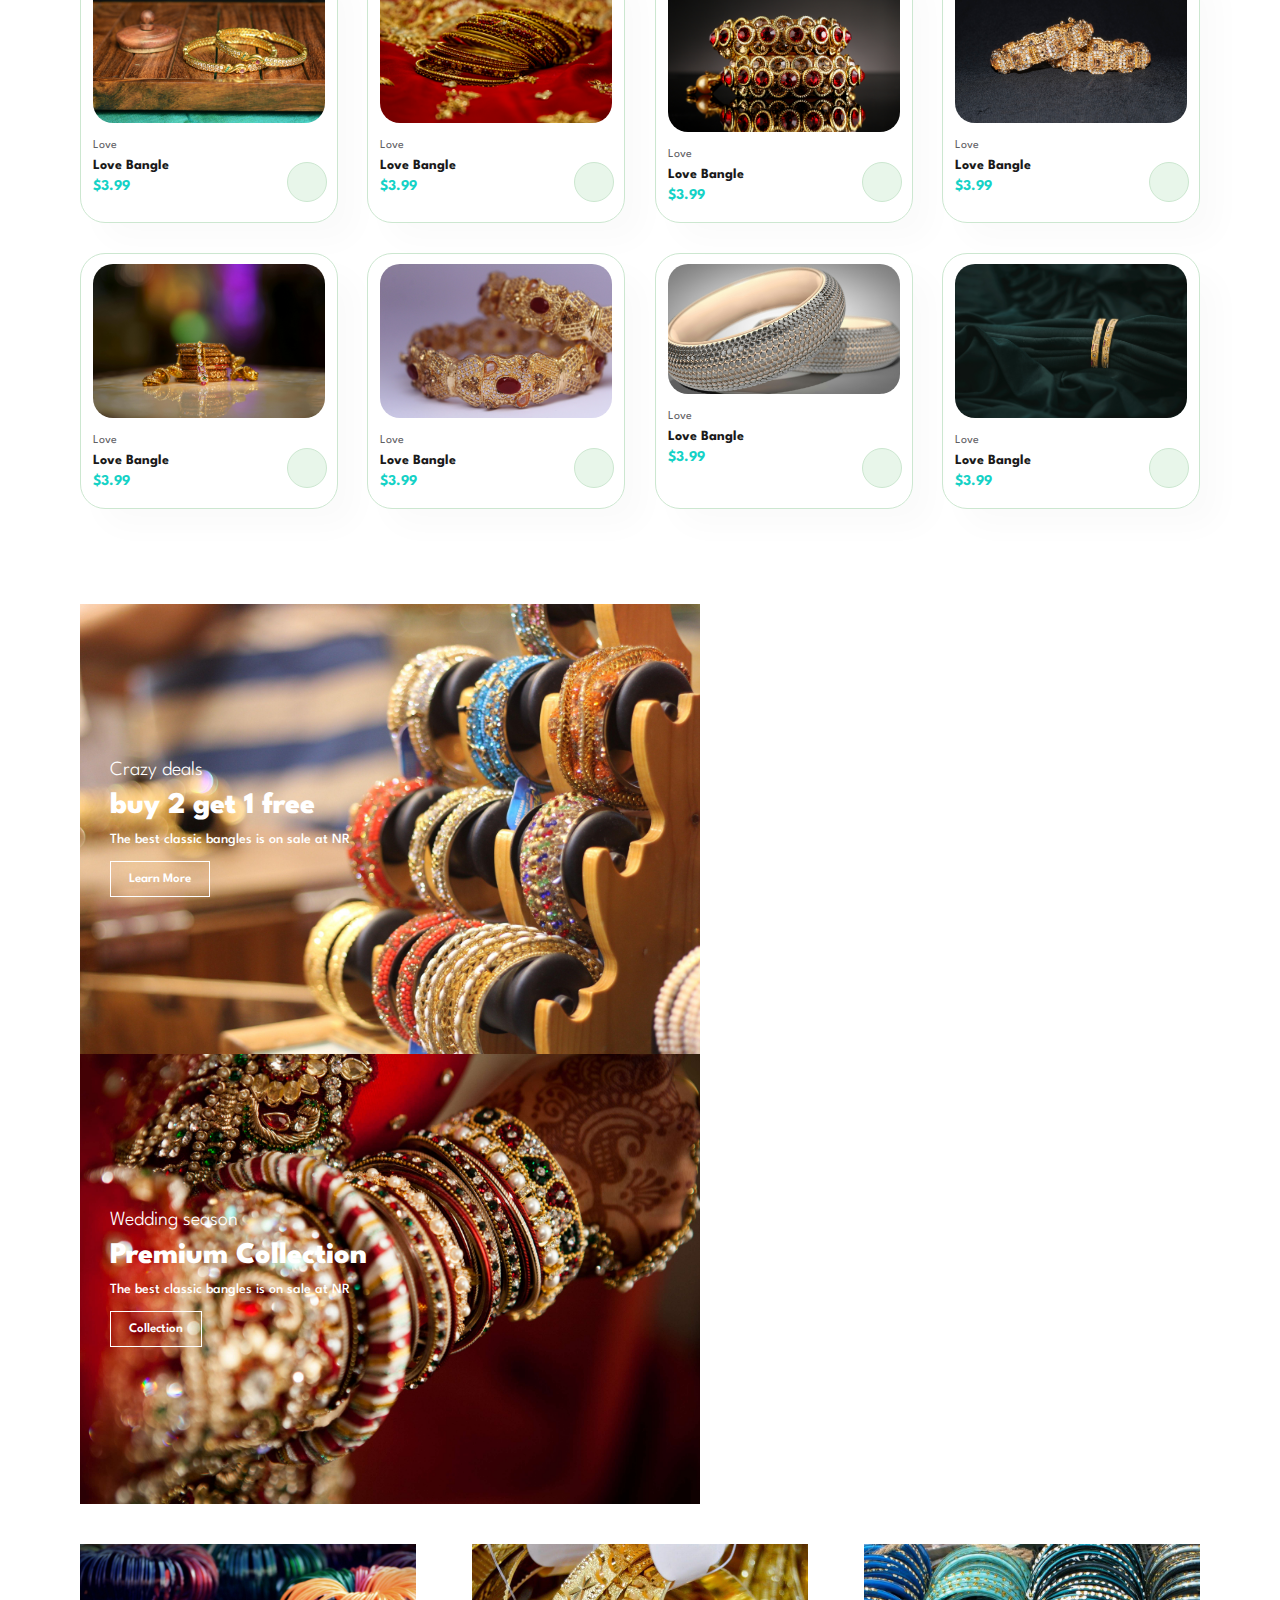
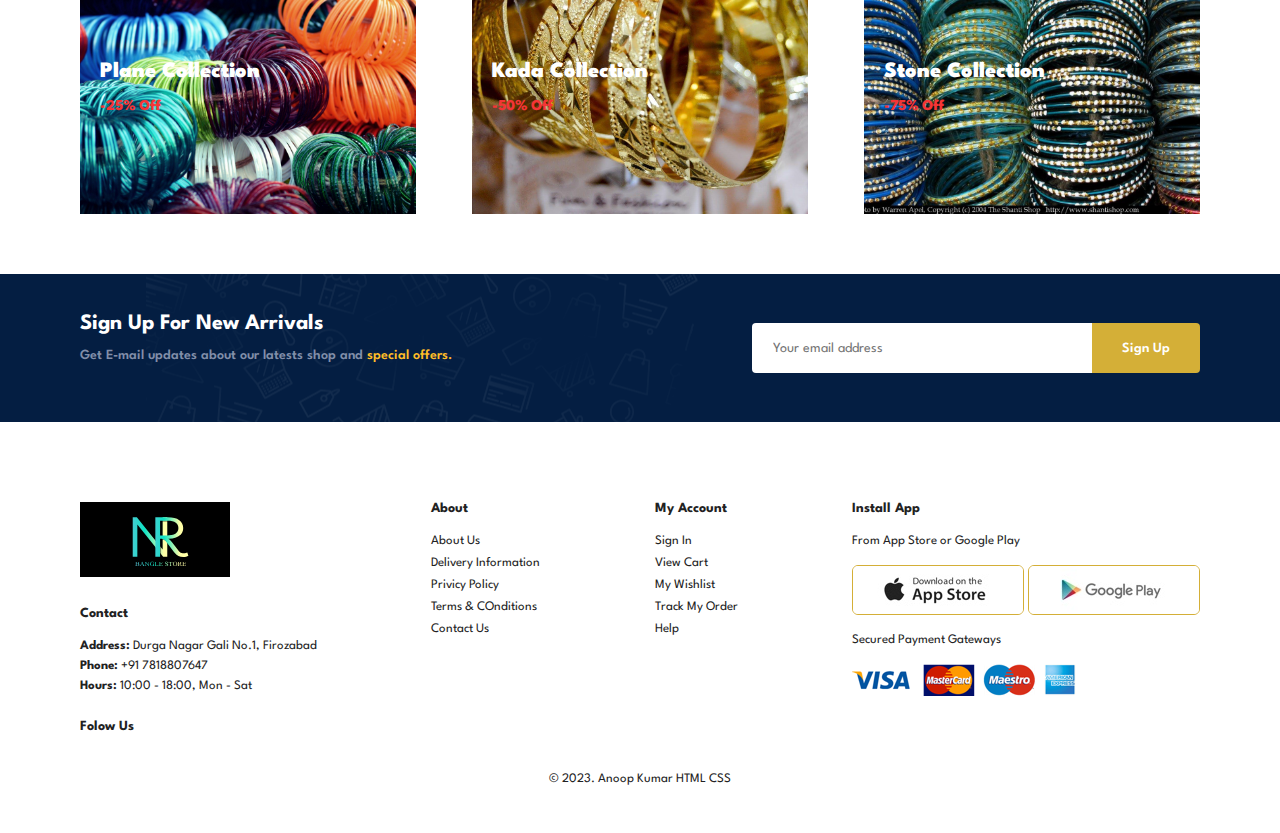
==== commit 2eb9b51d: "deploy" ====
--- a/index.html
+++ b/index.html
@@ -273,172 +273,172 @@
         <p>Summer Collection New Margin Design</p>
         <div class="cont">
             <div class="pro">
-                <img src="assest/1.jpg" alt="">
-                <div class="des">
-                    <span>Love</span>
-                    <h5>Love Bangle</h5>
-                    <div class="star">
-                        <i class="fas fa-star"></i>
-                        <i class="fas fa-star"></i>
-                        <i class="fas fa-star"></i>
-                        <i class="fas fa-star"></i>
-                    </div>
-                    <h4>$3.99</h4>
-                </div>
-                <a href="#" class="cart"><i class="fa-solid fa-cart-shopping"></i></a>
-            </div>
-            <div class="pro">
-                <img src="assest/9.jpg" alt="">
-                <div class="des">
-                    <span>Love</span>
-                    <h5>Love Bangle</h5>
-                    <div class="star">
-                        <i class="fas fa-star"></i>
-                        <i class="fas fa-star"></i>
-                        <i class="fas fa-star"></i>
-                        <i class="fas fa-star"></i>
-                    </div>
-                    <h4>$3.99</h4>
-                </div>
-                <a href="#" class="cart"><i class="fa-solid fa-cart-shopping "></i></a>
-            </div>
-            <div class="pro">
-                <img src="assest/3.jpg" alt="">
-                <div class="des">
-                    <span>Love</span>
-                    <h5>Love Bangle</h5>
-                    <div class="star">
-                        <i class="fas fa-star"></i>
-                        <i class="fas fa-star"></i>
-                        <i class="fas fa-star"></i>
-                        <i class="fas fa-star"></i>
-                    </div>
-                    <h4>$3.99</h4>
-                </div>
-                <a href="#" class="cart"><i class="fa-solid fa-cart-shopping "></i></a>
-            </div>
-            <div class="pro">
-                <img src="assest/4.jpg" alt="">
-                <div class="des">
-                    <span>Love</span>
-                    <h5>Love Bangle</h5>
-                    <div class="star">
-                        <i class="fas fa-star"></i>
-                        <i class="fas fa-star"></i>
-                        <i class="fas fa-star"></i>
-                        <i class="fas fa-star"></i>
-                    </div>
-                    <h4>$3.99</h4>
-                </div>
-                <a href="#" class="cart"><i class="fa-solid fa-cart-shopping "></i></a>
-            </div>
-            <div class="pro">
-                <img src="assest/5.jpg" alt="">
-                <div class="des">
-                    <span>Love</span>
-                    <h5>Love Bangle</h5>
-                    <div class="star">
-                        <i class="fas fa-star"></i>
-                        <i class="fas fa-star"></i>
-                        <i class="fas fa-star"></i>
-                        <i class="fas fa-star"></i>
-                    </div>
-                    <h4>$3.99</h4>
-                </div>
-                <a href="#" class="cart"><i class="fa-solid fa-cart-shopping "></i></a>
-            </div>
-            <div class="pro">
-                <img src="assest/10.jpg" alt="">
-                <div class="des">
-                    <span>Love</span>
-                    <h5>Love Bangle</h5>
-                    <div class="star">
-                        <i class="fas fa-star"></i>
-                        <i class="fas fa-star"></i>
-                        <i class="fas fa-star"></i>
-                        <i class="fas fa-star"></i>
-                    </div>
-                    <h4>$3.99</h4>
-                </div>
-                <a href="#" class="cart"><i class="fa-solid fa-cart-shopping "></i></a>
-            </div>
-            <div class="pro">
-                <img src="assest/7.jpg" alt="">
-                <div class="des">
-                    <span>Love</span>
-                    <h5>Love Bangle</h5>
-                    <div class="star">
-                        <i class="fas fa-star"></i>
-                        <i class="fas fa-star"></i>
-                        <i class="fas fa-star"></i>
-                        <i class="fas fa-star"></i>
-                    </div>
-                    <h4>$3.99</h4>
-                </div>
-                <a href="#" class="cart"><i class="fa-solid fa-cart-shopping "></i></a>
-            </div>
-            <div class="pro">
-                <img src="assest/8.jpg" alt="">
-                <div class="des">
-                    <span>Love</span>
-                    <h5>Love Bangle</h5>
-                    <div class="star">
-                        <i class="fas fa-star"></i>
-                        <i class="fas fa-star"></i>
-                        <i class="fas fa-star"></i>
-                        <i class="fas fa-star"></i>
-                    </div>
-                    <h4>$3.99</h4>
-                </div>
-                <a href="#" class="cart"><i class="fa-solid fa-cart-shopping "></i></a>
-            </div>
-            <div class="pro">
-                <img src="assest/11.jpg" alt="">
-                <div class="des">
-                    <span>Love</span>
-                    <h5>Love Bangle</h5>
-                    <div class="star">
-                        <i class="fas fa-star"></i>
-                        <i class="fas fa-star"></i>
-                        <i class="fas fa-star"></i>
-                        <i class="fas fa-star"></i>
-                    </div>
-                    <h4>$3.99</h4>
-                </div>
-                <a href="#" class="cart"><i class="fa-solid fa-cart-shopping"></i></a>
-            </div>
-            <div class="pro">
-                <img src="assest/12.jpg" alt="">
-                <div class="des">
-                    <span>Love</span>
-                    <h5>Love Bangle</h5>
-                    <div class="star">
-                        <i class="fas fa-star"></i>
-                        <i class="fas fa-star"></i>
-                        <i class="fas fa-star"></i>
-                        <i class="fas fa-star"></i>
-                    </div>
-                    <h4>$3.99</h4>
-                </div>
-                <a href="#" class="cart"><i class="fa-solid fa-cart-shopping"></i></a>
-            </div>
-            <div class="pro">
-                <img src="assest/14.jpg" alt="">
-                <div class="des">
-                    <span>Love</span>
-                    <h5>Love Bangle</h5>
-                    <div class="star">
-                        <i class="fas fa-star"></i>
-                        <i class="fas fa-star"></i>
-                        <i class="fas fa-star"></i>
-                        <i class="fas fa-star"></i>
-                    </div>
-                    <h4>$3.99</h4>
-                </div>
-                <a href="#" class="cart"><i class="fa-solid fa-cart-shopping"></i></a>
-            </div>
-            <div class="pro">
-                <img src="assest/15.jpg" alt="">
+                <img src="assest/page/p11.jpg" alt="">
+                <div class="des">
+                    <span>Love</span>
+                    <h5>Love Bangle</h5>
+                    <div class="star">
+                        <i class="fas fa-star"></i>
+                        <i class="fas fa-star"></i>
+                        <i class="fas fa-star"></i>
+                        <i class="fas fa-star"></i>
+                    </div>
+                    <h4>$3.99</h4>
+                </div>
+                <a href="#" class="cart"><i class="fa-solid fa-cart-shopping"></i></a>
+            </div>
+            <div class="pro">
+                <img src="assest/page/p2.jpg" alt="">
+                <div class="des">
+                    <span>Love</span>
+                    <h5>Love Bangle</h5>
+                    <div class="star">
+                        <i class="fas fa-star"></i>
+                        <i class="fas fa-star"></i>
+                        <i class="fas fa-star"></i>
+                        <i class="fas fa-star"></i>
+                    </div>
+                    <h4>$3.99</h4>
+                </div>
+                <a href="#" class="cart"><i class="fa-solid fa-cart-shopping "></i></a>
+            </div>
+            <div class="pro">
+                <img src="assest/page/p3.jpg" alt="">
+                <div class="des">
+                    <span>Love</span>
+                    <h5>Love Bangle</h5>
+                    <div class="star">
+                        <i class="fas fa-star"></i>
+                        <i class="fas fa-star"></i>
+                        <i class="fas fa-star"></i>
+                        <i class="fas fa-star"></i>
+                    </div>
+                    <h4>$3.99</h4>
+                </div>
+                <a href="#" class="cart"><i class="fa-solid fa-cart-shopping "></i></a>
+            </div>
+            <div class="pro">
+                <img src="assest/page/p4.jpg" alt="">
+                <div class="des">
+                    <span>Love</span>
+                    <h5>Love Bangle</h5>
+                    <div class="star">
+                        <i class="fas fa-star"></i>
+                        <i class="fas fa-star"></i>
+                        <i class="fas fa-star"></i>
+                        <i class="fas fa-star"></i>
+                    </div>
+                    <h4>$3.99</h4>
+                </div>
+                <a href="#" class="cart"><i class="fa-solid fa-cart-shopping "></i></a>
+            </div>
+            <div class="pro">
+                <img src="assest/page/p5.jpg" alt="">
+                <div class="des">
+                    <span>Love</span>
+                    <h5>Love Bangle</h5>
+                    <div class="star">
+                        <i class="fas fa-star"></i>
+                        <i class="fas fa-star"></i>
+                        <i class="fas fa-star"></i>
+                        <i class="fas fa-star"></i>
+                    </div>
+                    <h4>$3.99</h4>
+                </div>
+                <a href="#" class="cart"><i class="fa-solid fa-cart-shopping "></i></a>
+            </div>
+            <div class="pro">
+                <img src="assest/page/p6.jpg" alt="">
+                <div class="des">
+                    <span>Love</span>
+                    <h5>Love Bangle</h5>
+                    <div class="star">
+                        <i class="fas fa-star"></i>
+                        <i class="fas fa-star"></i>
+                        <i class="fas fa-star"></i>
+                        <i class="fas fa-star"></i>
+                    </div>
+                    <h4>$3.99</h4>
+                </div>
+                <a href="#" class="cart"><i class="fa-solid fa-cart-shopping "></i></a>
+            </div>
+            <div class="pro">
+                <img src="assest/page/p7.jpg" alt="">
+                <div class="des">
+                    <span>Love</span>
+                    <h5>Love Bangle</h5>
+                    <div class="star">
+                        <i class="fas fa-star"></i>
+                        <i class="fas fa-star"></i>
+                        <i class="fas fa-star"></i>
+                        <i class="fas fa-star"></i>
+                    </div>
+                    <h4>$3.99</h4>
+                </div>
+                <a href="#" class="cart"><i class="fa-solid fa-cart-shopping "></i></a>
+            </div>
+            <div class="pro">
+                <img src="assest/page/p8.jpg" alt="">
+                <div class="des">
+                    <span>Love</span>
+                    <h5>Love Bangle</h5>
+                    <div class="star">
+                        <i class="fas fa-star"></i>
+                        <i class="fas fa-star"></i>
+                        <i class="fas fa-star"></i>
+                        <i class="fas fa-star"></i>
+                    </div>
+                    <h4>$3.99</h4>
+                </div>
+                <a href="#" class="cart"><i class="fa-solid fa-cart-shopping "></i></a>
+            </div>
+            <div class="pro">
+                <img src="assest/page/p12.jpg" alt="">
+                <div class="des">
+                    <span>Love</span>
+                    <h5>Love Bangle</h5>
+                    <div class="star">
+                        <i class="fas fa-star"></i>
+                        <i class="fas fa-star"></i>
+                        <i class="fas fa-star"></i>
+                        <i class="fas fa-star"></i>
+                    </div>
+                    <h4>$3.99</h4>
+                </div>
+                <a href="#" class="cart"><i class="fa-solid fa-cart-shopping"></i></a>
+            </div>
+            <div class="pro">
+                <img src="assest/page/p13.jpg" alt="">
+                <div class="des">
+                    <span>Love</span>
+                    <h5>Love Bangle</h5>
+                    <div class="star">
+                        <i class="fas fa-star"></i>
+                        <i class="fas fa-star"></i>
+                        <i class="fas fa-star"></i>
+                        <i class="fas fa-star"></i>
+                    </div>
+                    <h4>$3.99</h4>
+                </div>
+                <a href="#" class="cart"><i class="fa-solid fa-cart-shopping"></i></a>
+            </div>
+            <div class="pro">
+                <img src="assest/page/p16.jpg" alt="">
+                <div class="des">
+                    <span>Love</span>
+                    <h5>Love Bangle</h5>
+                    <div class="star">
+                        <i class="fas fa-star"></i>
+                        <i class="fas fa-star"></i>
+                        <i class="fas fa-star"></i>
+                        <i class="fas fa-star"></i>
+                    </div>
+                    <h4>$3.99</h4>
+                </div>
+                <a href="#" class="cart"><i class="fa-solid fa-cart-shopping"></i></a>
+            </div>
+            <div class="pro">
+                <img src="assest/page/p15.jpg" alt="">
                 <div class="des">
                     <span>Love</span>
                     <h5>Love Bangle</h5>
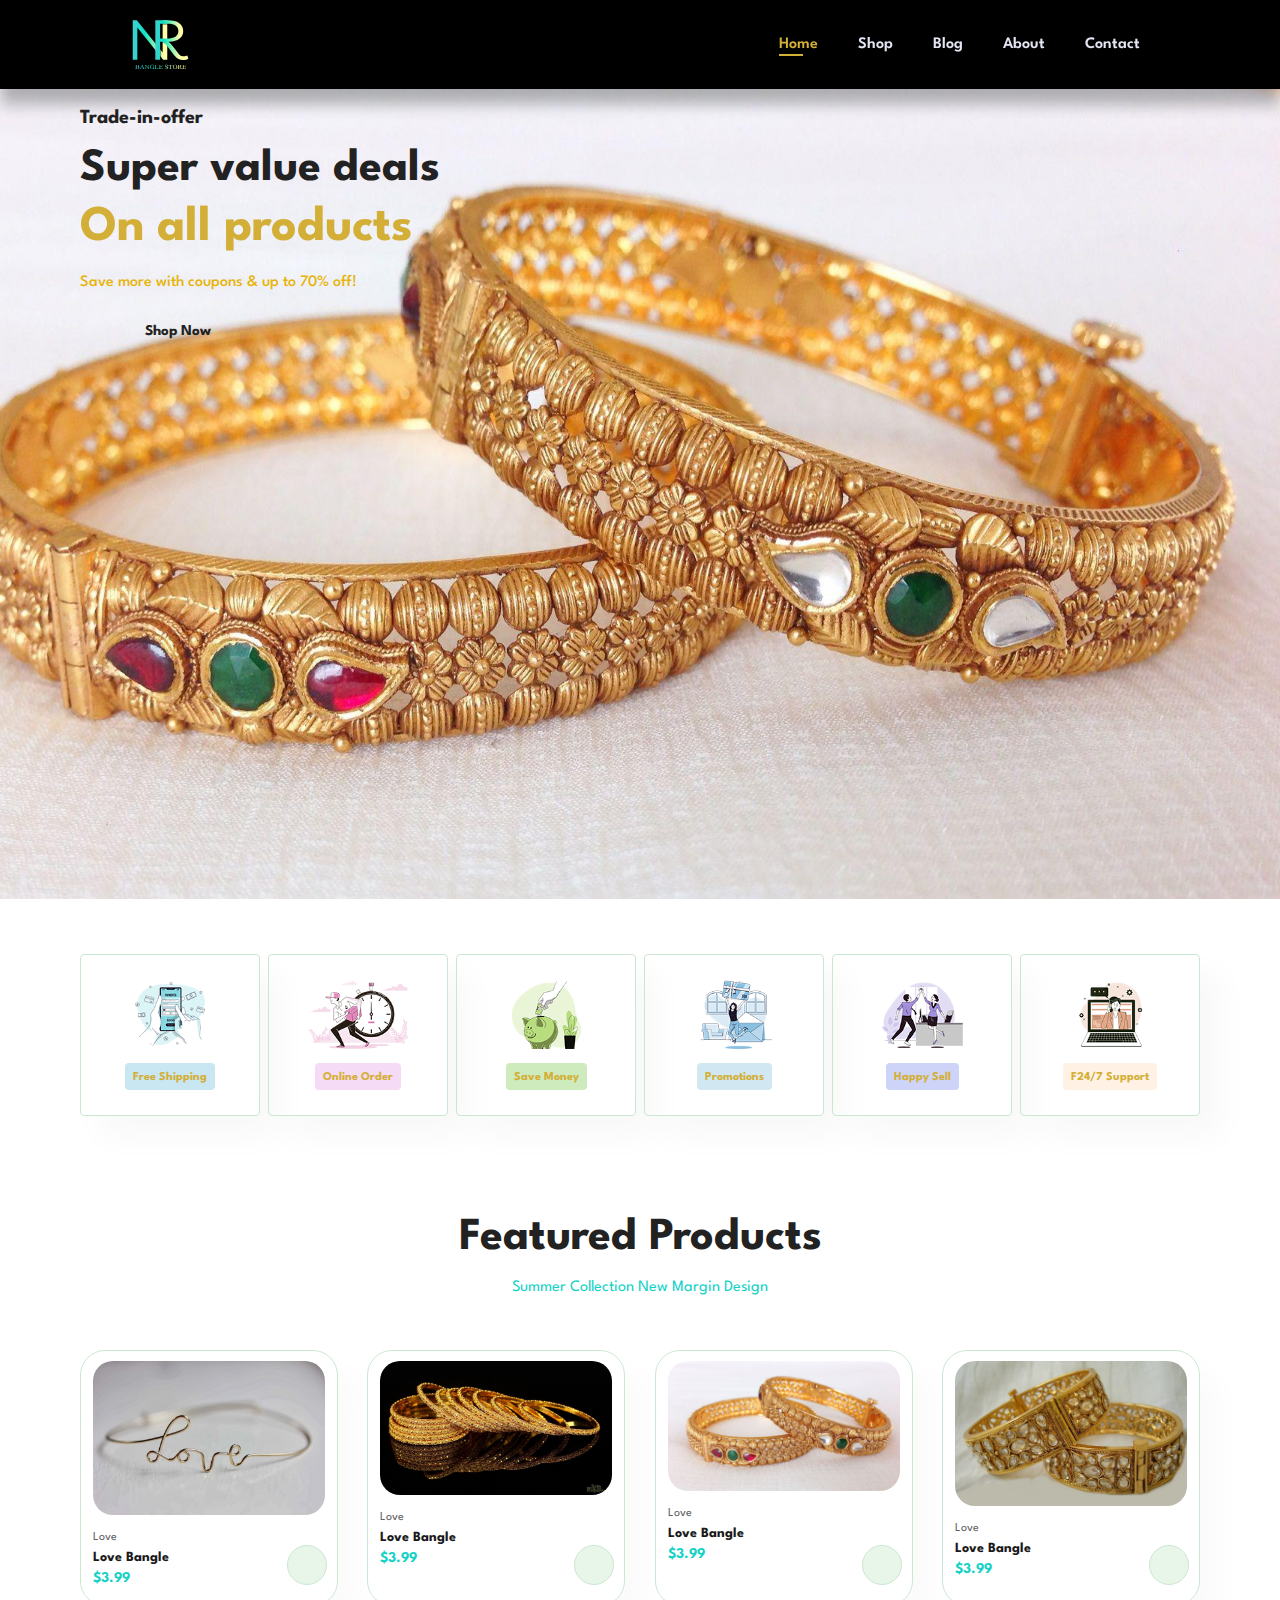
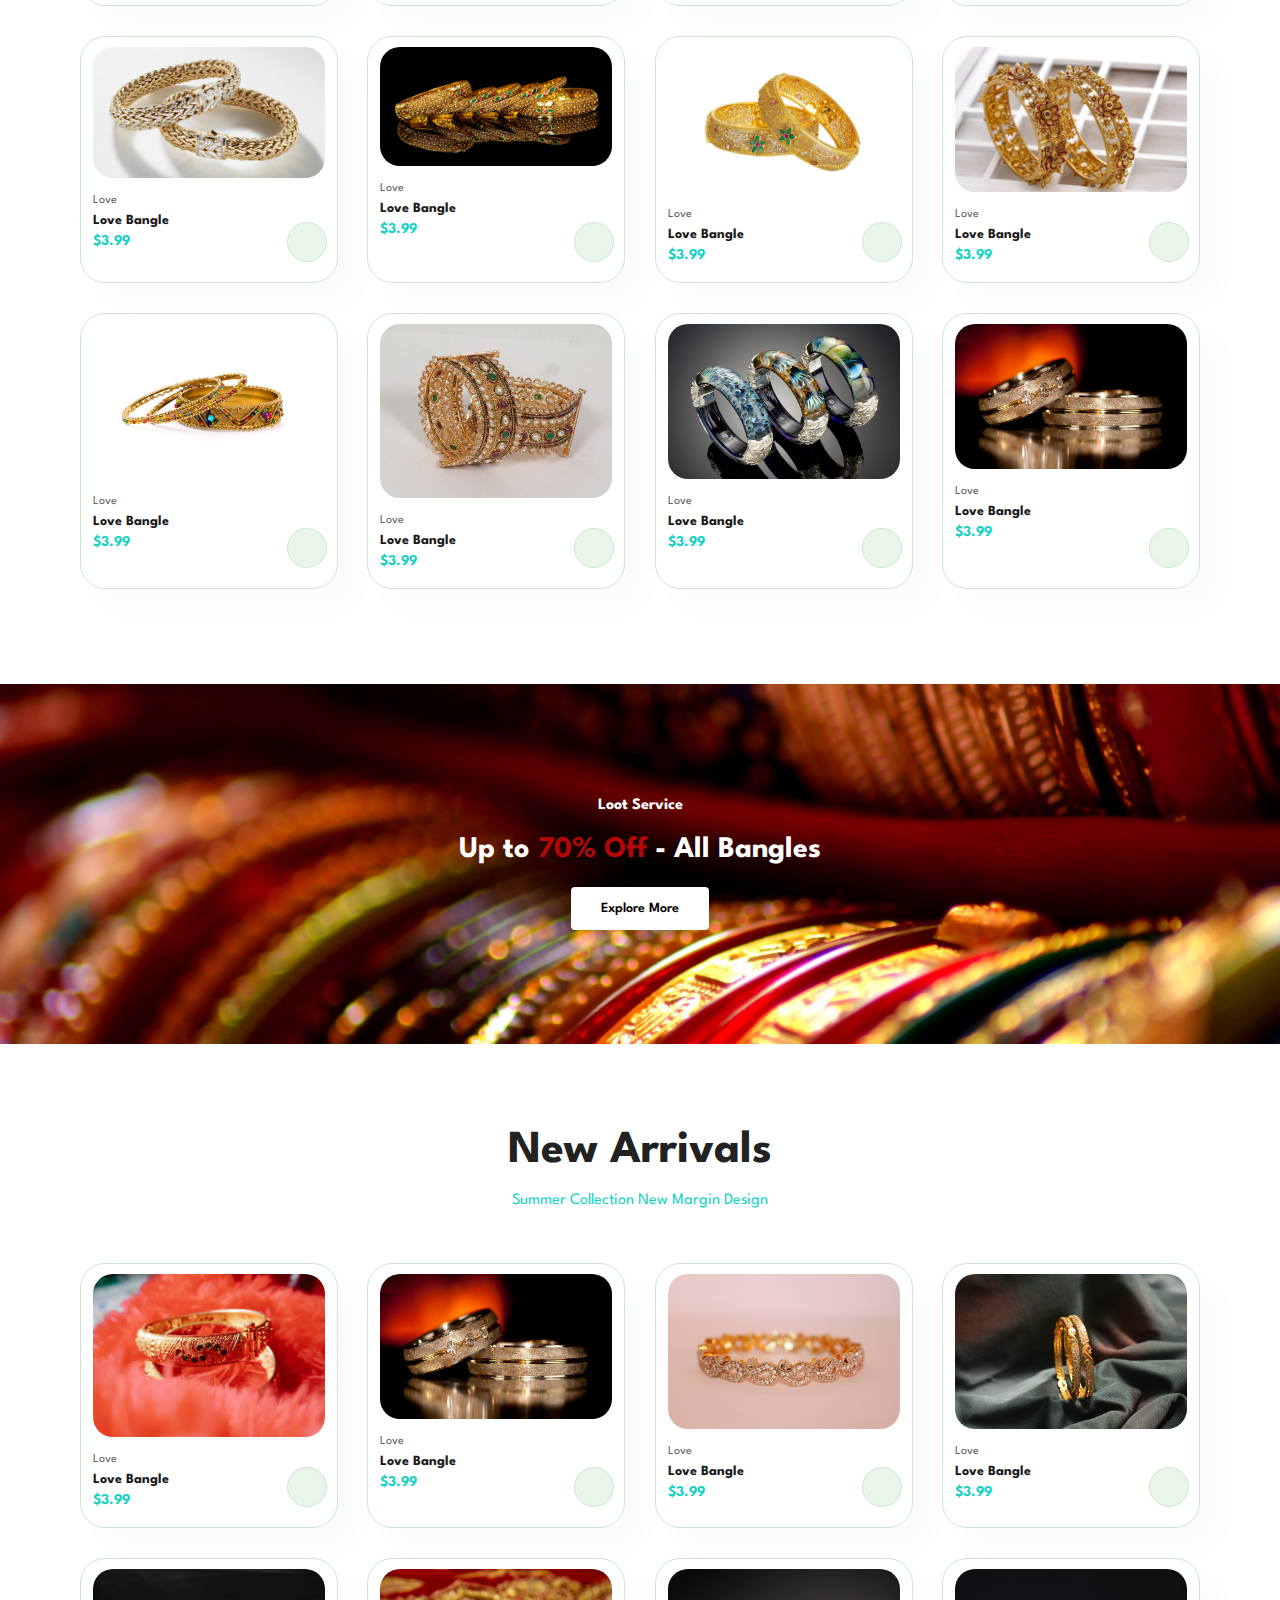
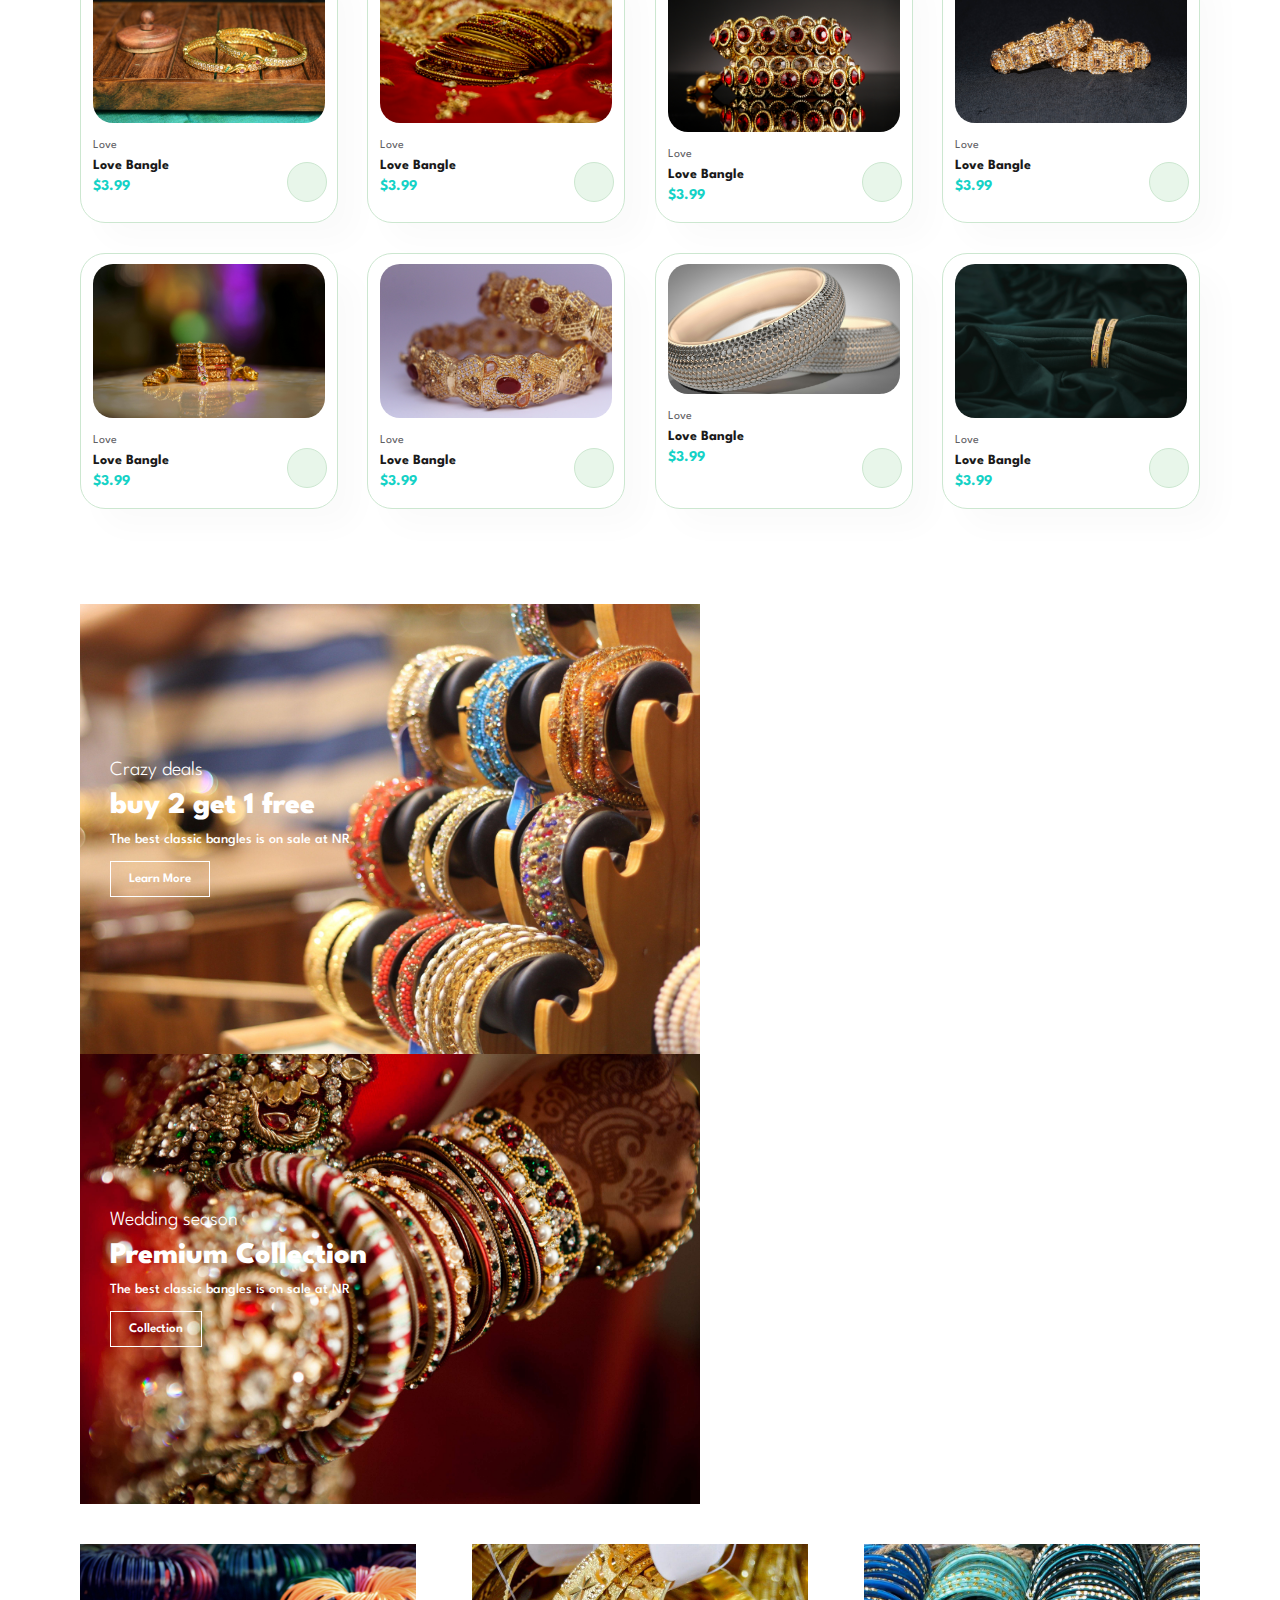
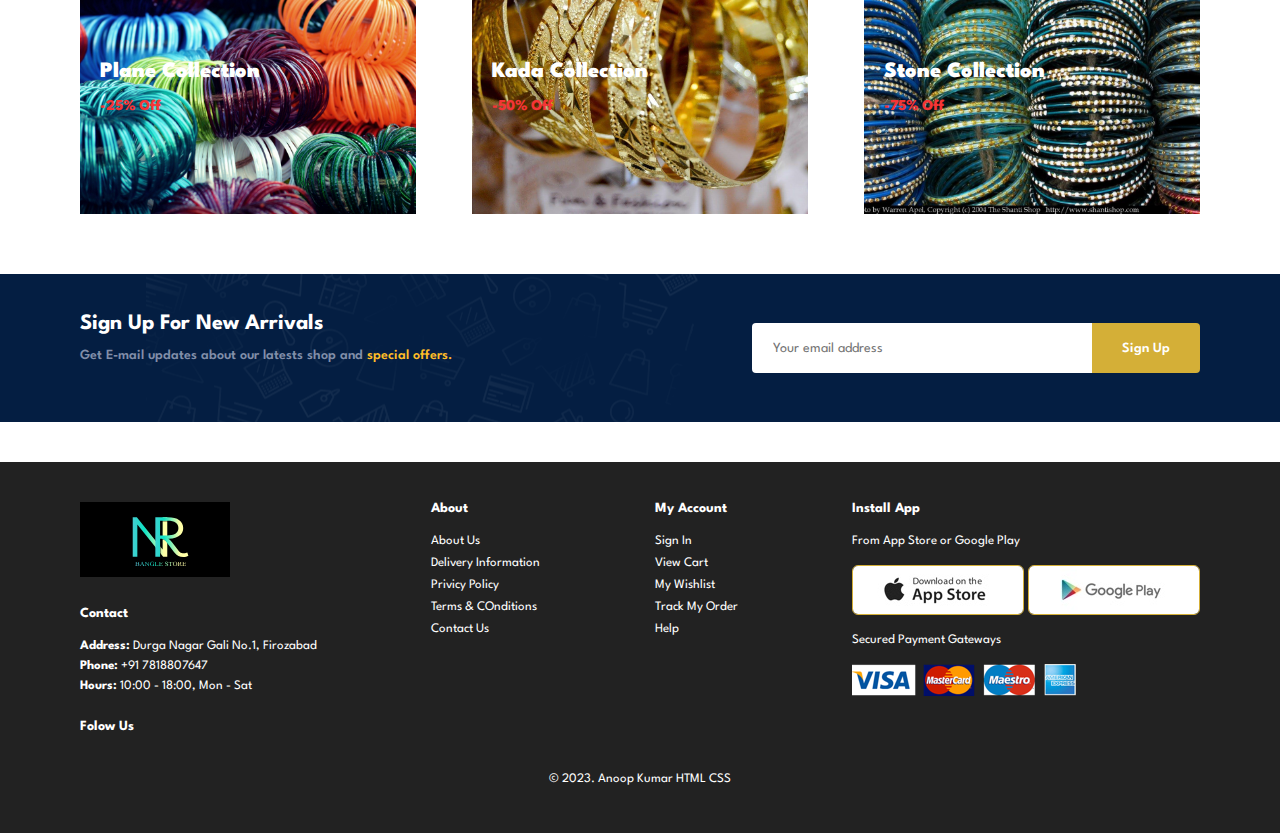
==== commit 24cadb19: "deploy" ====
--- a/index.html
+++ b/index.html
@@ -26,7 +26,7 @@
                 <li><a href="Contact.html">Contact</a></li>
                 <li id="lg-bag"><a href="Cart.html"><i class="fa-solid fa-bag-shopping"></i></a></li>
                 <a href="#" id="close"> <i class="fa-solid fa-xmark"></i></a>
-                </ul>
+            </ul>
         </div>
         <div id="mobile">
             <a href="Cart.html"><i class="fa-solid fa-bag-shopping"></i></a>
--- a/style.css
+++ b/style.css
@@ -64,6 +64,7 @@
 }
 body{
     width: 100%;
+    /* background-color: #222; */
 }
 
 #header{
@@ -416,6 +417,11 @@
     display: flex;
     flex-wrap: wrap;
     justify-content: space-between;
+    background-color: #222;
+    color: #fff;
+}
+footer h4{
+    color: #fff;
 }
 footer .col{
     display: flex;
@@ -433,20 +439,20 @@
 }
 footer p{
     font-size: 13px;
-    color: #222;
+    color: #fff;
     margin: 0 0 8px 0;
 }
 footer a{
     font-size:  13px;
     text-decoration: none;
-    color: #222;
+    color: #fff;
     margin-bottom: 10px;
 }
 footer .follow{
     margin-top: 20px;
 }
 footer .icon{
-    color: #465b52;
+    color: #fff;
     padding-right: 6px;
     cursor: pointer;
 }
@@ -551,6 +557,79 @@
     line-height: 25px;
     color: #222;
 }
+
+/* Blog Page */
+
+#page-header.blog-header{
+    background-image: url("assest/page/page-banner3.jpg");
+    
+}
+
+#blog{
+    padding: 150px 150px 0 150px;
+}
+#blog .blog-box{
+    display: flex;
+    align-items: center;
+    width: 100%;
+    position: relative;
+    padding-bottom: 90px;
+}
+#blog .blog-img{
+    width: 50%;
+    margin-right: 40px;
+}
+#blog img{
+    width: 100%;
+    height: 300px;
+    object-fit: cover;
+}
+#blog .blog-details{
+    width: 50%;
+}
+
+#blog .blog-details a{
+    text-decoration: none;
+    font-size: 11px;
+    color: #000;
+    font-weight: 700;
+    position: relative;
+    transition: 0.4s;
+}
+#blog .blog-details a::after{
+    content: "";
+    width: 50px;
+    height: 1px;
+    background-color: #000;
+    position: absolute;
+    top: 4px;
+    right: -60px;
+}
+#blog .blog-details a:hover{
+    color: #d4af37
+}
+#blog .blog-details a:hover::after{
+    background-color: #d4af37;
+}
+
+#blog .blog-box h1{
+    position: absolute;
+    top:-40px;
+    left: 0 ;
+    font-size: 70px;
+    font-weight: 700;
+    color: #c9cbce;
+    z-index: -9;
+}
+
+
+
+
+
+
+
+/* Medium Screen Device */
+
 
 @media(max-width:799px){
     .section-p1{
@@ -638,7 +717,29 @@
     #news .form {
         width: 70%;
     }
-}
+
+    /* Single product */
+
+    #prodetails{
+        display: flex;
+        flex-direction: column;
+    }
+    #prodetails .single-pro-image{
+        width: 100%;
+        margin-right: 50px;
+    }
+    #prodetails .single-pro-detail{
+        width: 100%;
+    }
+}
+
+
+
+
+/* Small Screen Device */
+
+
+
 @media(max-width: 477px){
     .section-p1{
         padding: 20px;
@@ -688,4 +789,39 @@
         text-align: start;
     }
 
-}+    /* Single Product */
+
+    #prodetails{
+        display: flex;
+        flex-direction: column;
+    }
+    #prodetails .single-pro-image{
+        width: 100%;
+        margin-right: 50px;
+    }
+    #prodetails .single-pro-detail{
+        width: 100%;
+    }
+
+    /* blog_page */
+
+    #blog {
+        padding: 100px 20px 0 20px;
+    }
+    #blog .blog-box {
+        display: flex;
+        flex-direction: column;
+        align-items: flex-start;
+    }
+    #blog .blog-img {
+        width: 100%;
+        margin-right: 0px;
+        margin-bottom: 30px;
+    }
+    #blog .blog-details {
+        width: 100%;
+    }
+    
+
+}
+
